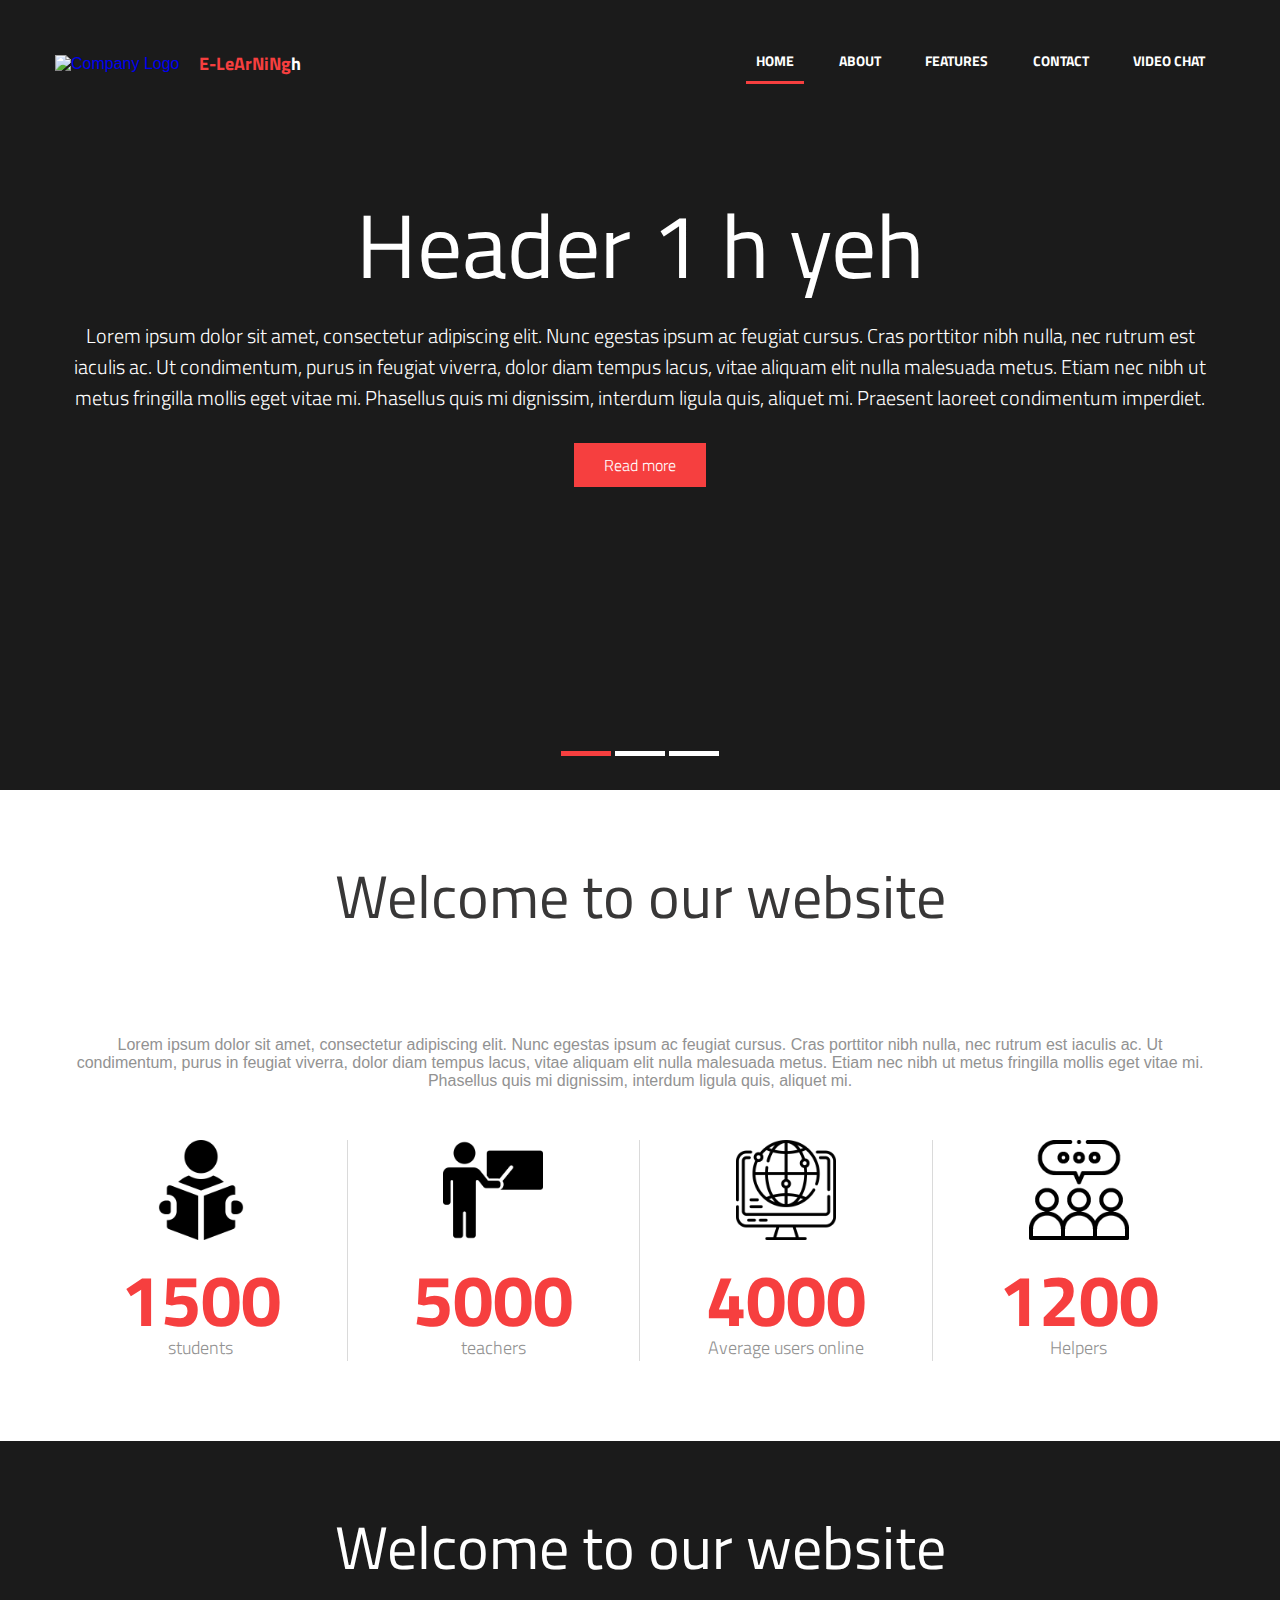
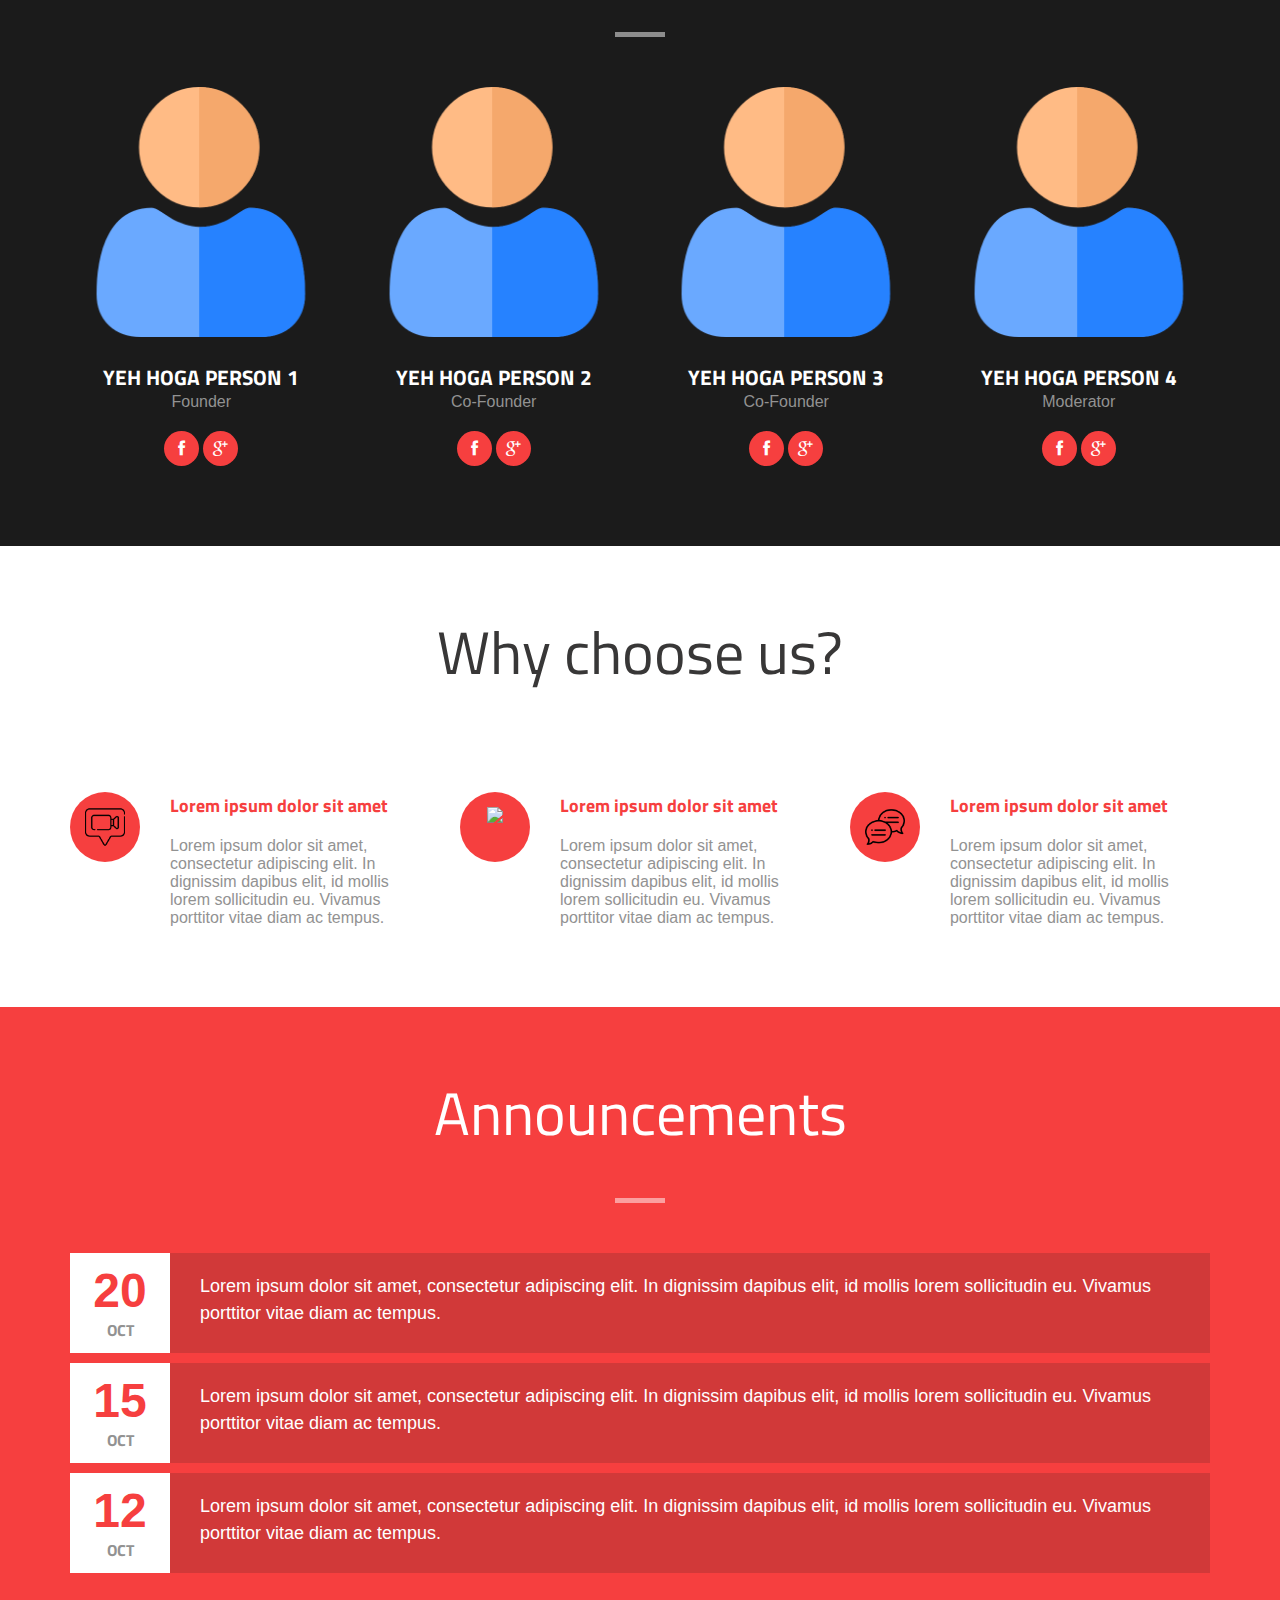
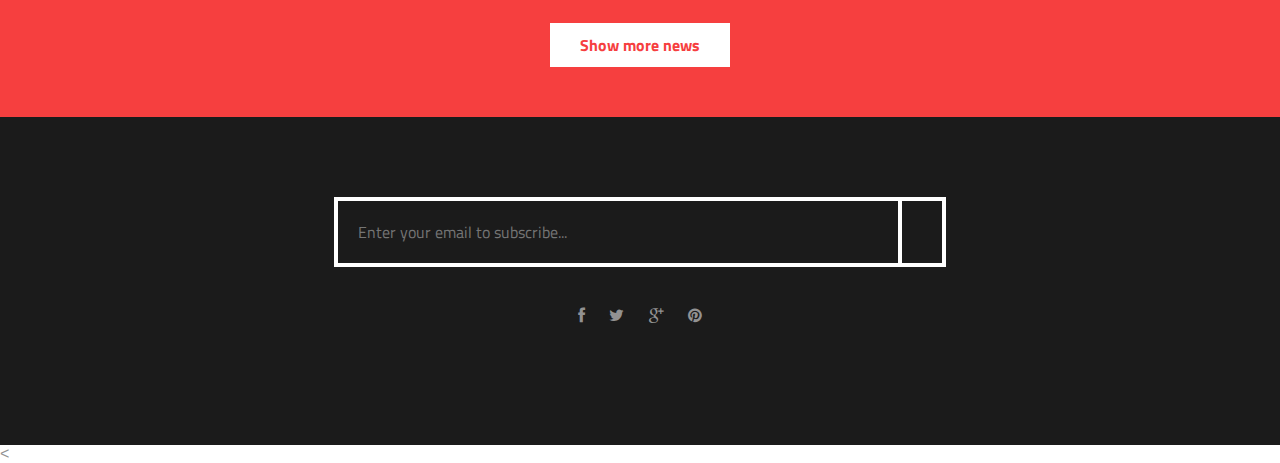
==== index.html @ 22f4b26b "commit message" ====
<!DOCTYPE html>
<html lang="en">
	<head>
		<meta charset="UTF-8">
		<meta http-equiv="X-UA-Compatible" content="IE=edge">
		<meta name="viewport" content="width=device-width, initial-scale=1.0,maximum-scale=1">

		<title>E-LeArNiNg</title>


		<link href="http://fonts.googleapis.com/css?family=Titillium+Web:300,400,700|" rel="stylesheet" type="text/css">
		<link href="fonts/font-awesome.min.css" rel="stylesheet" type="text/css">


		<link rel="stylesheet" href="style.css">



	</head>


	<body class="header-collapse">

		<div id="site-content">
			<header class="site-header">
				<div class="container">
					<a id="branding" href="index.html">
						<img src="images/logo.png" alt="Company Logo" class="logo">
						<h1 class="site-title">E-LeArNiNg<span>h</span></h1>
					</a>

					<nav class="main-navigation">
						<button type="button" class="menu-toggle"><i class="fa fa-bars"></i></button>
						<ul class="menu">
							<li class="menu-item current-menu-item"><a href="index.html">Home</a></li>
							<li class="menu-item"><a href="about.html">About</a></li>
							<li class="menu-item"><a href="services.html">Features</a></li>
							<li class="menu-item"><a href="contact.html">Contact</a></li>
							<li class="menu-item"><a href="video.html">Video Chat </a></li>
						</ul>
					</nav>
					<nav class="mobile-navigation"></nav>
				</div>
			</header>

			<main class="main-content">
				<div class="hero hero-slider">
					<ul class="slides">
						<li data-bg-image="dummy/slide-1.jpg">
							<div class="container">
								<h2 class="slide-title">Header 1 h yeh</h2>
								<p class="slide-desc">Lorem ipsum dolor sit amet, consectetur adipiscing elit. Nunc egestas ipsum ac feugiat cursus. Cras porttitor nibh nulla, nec rutrum est iaculis ac. Ut condimentum, purus in feugiat viverra, dolor diam tempus lacus, vitae aliquam elit nulla malesuada metus. Etiam nec nibh ut metus fringilla mollis eget vitae mi. Phasellus quis mi dignissim, interdum ligula quis, aliquet mi. Praesent laoreet condimentum imperdiet. </p>
								<a href="#" class="button">Read more</a>
							</div>
						</li>
						<li data-bg-image="dummy/slide-2.jpg">
							<div class="container">
								<h2 class="slide-title"> 2 header h</h2>
								<p class="slide-desc">Lorem ipsum dolor sit amet, consectetur adipiscing elit. Nunc egestas ipsum ac feugiat cursus. Cras porttitor nibh nulla, nec rutrum est iaculis ac. Ut condimentum, purus in feugiat viverra, dolor diam tempus lacus, vitae aliquam elit nulla malesuada metus. Etiam nec nibh ut metus fringilla mollis eget vitae mi. Phasellus quis mi dignissim, interdum ligula quis, aliquet mi. Praesent laoreet condimentum imperdiet.</p>
								<a href="#" class="button">Read more</a>
							</div>
						</li>
						<li data-bg-image="dummy/slide-3.jpg">
							<div class="container">
								<h2 class="slide-title">3 header h</h2>
								<p class="slide-desc">Lorem ipsum dolor sit amet, consectetur adipiscing elit. Nunc egestas ipsum ac feugiat cursus. Cras porttitor nibh nulla, nec rutrum est iaculis ac. Ut condimentum, purus in feugiat viverra, dolor diam tempus lacus, vitae aliquam elit nulla malesuada metus. Etiam nec nibh ut metus fringilla mollis eget vitae mi. Phasellus quis mi dignissim, interdum ligula quis, aliquet mi. Praesent laoreet condimentum imperdiet. </p>
								<a href="#" class="button">Read more</a>
							</div>
						</li>
					</ul>
				</div>

				<div class="fullwidth-block">
					<div class="container">
						<h2 class="section-title">Welcome to our website</h2>
						<p class="section-desc">Lorem ipsum dolor sit amet, consectetur adipiscing elit. Nunc egestas ipsum ac feugiat cursus. Cras porttitor nibh nulla, nec rutrum est iaculis ac. Ut condimentum, purus in feugiat viverra, dolor diam tempus lacus, vitae aliquam elit nulla malesuada metus. Etiam nec nibh ut metus fringilla mollis eget vitae mi. Phasellus quis mi dignissim, interdum ligula quis, aliquet mi. </p>

						<div class="row">

							<div class="counter">
								<img src="images/student.png" class="counter-icon">
								<h3 class="counter-num">1500</h3>
								<small class="counter-label">students</small>
							</div>


							<div class="counter">
								<img src="images/teacher.png" class="counter-icon">
								<h3 class="counter-num">5000</h3>
								<small class="counter-label">teachers</small>
							</div>


							<div class="counter">
								<img src="images/online.png" class="counter-icon">
								<h3 class="counter-num">4000</h3>
								<small class="counter-label">Average users online</small>
							</div>


							<div class="counter last">
								<img src="images/helper.png" class="counter-icon">
								<h3 class="counter-num">1200</h3>
								<small class="counter-label">Helpers</small>
							</div>

						</div>
					</div>
				</div>

				<div class="fullwidth-block dark-bg" data-bg-color="#1b1b1b">
					<div class="container">
						<h2 class="section-title">Welcome to our website</h2>
						<div class="row">
							<div class="col-md-3 col-sm-6">
								<div class="team">
									<figure class="team-image"><img src="images/user.png" alt="person-1"></figure>
									<h3 class="team-name">yeh hoga Person 1</h3>
									<small class="team-desc">Founder</small>
									<div class="team-social">
										<a href=""><i class="fa fa-facebook"></i></a>
										<a href=""><i class="fa fa-google-plus"></i></a>
									</div>
								</div>
							</div>
							<div class="col-md-3 col-sm-6">
								<div class="team">
									<figure class="team-image"><img src="images/user.png" alt="person-2"></figure>
									<h3 class="team-name">yeh hoga Person 2</h3>
									<small class="team-desc">Co-Founder</small>
									<div class="team-social">
										<a href=""><i class="fa fa-facebook"></i></a>
										<a href=""><i class="fa fa-google-plus"></i></a>
									</div>
								</div>
							</div>
							<div class="col-md-3 col-sm-6">
								<div class="team">
									<figure class="team-image"><img src="images/user.png" alt="person-3"></figure>
									<h3 class="team-name">yeh hoga Person 3</h3>
									<small class="team-desc">Co-Founder</small>
									<div class="team-social">
										<a href=""><i class="fa fa-facebook"></i></a>
										<a href=""><i class="fa fa-google-plus"></i></a>
									</div>
								</div>
							</div>
							<div class="col-md-3 col-sm-6">
								<div class="team">
									<figure class="team-image"><img src="images/user.png" alt="person-4"></figure>
									<h3 class="team-name">yeh hoga Person 4</h3>
									<small class="team-desc">Moderator</small>
									<div class="team-social">
										<a href=""><i class="fa fa-facebook"></i></a>
										<a href=""><i class="fa fa-google-plus"></i></a>
									</div>
								</div>
							</div>

						</div>
					</div>
				</div>

				<div class="fullwidth-block">
					<div class="container">
						<h2 class="section-title">Why choose us?</h2>
						<div class="row">
							<div class="col-md-4">
								<div class="feature">
									<div class="feature-icon">
										<img src="images/chat.png" >
									</div>
									<h3 class="feature-title">Lorem ipsum dolor sit amet </h3>
									<p>Lorem ipsum dolor sit amet, consectetur adipiscing elit. In dignissim dapibus elit, id mollis lorem sollicitudin eu. Vivamus porttitor vitae diam ac tempus.</p>
								</div>
							</div>
							<div class="col-md-4">
								<div class="feature">
									<div class="feature-icon">
										<img src="images/book.png">
									</div>
									<h3 class="feature-title">Lorem ipsum dolor sit amet</h3>
									<p>Lorem ipsum dolor sit amet, consectetur adipiscing elit. In dignissim dapibus elit, id mollis lorem sollicitudin eu. Vivamus porttitor vitae diam ac tempus.</p>
								</div>
							</div>
							<div class="col-md-4">
								<div class="feature">
									<div class="feature-icon">
										<img src="images/speech.png">
									</div>
									<h3 class="feature-title">Lorem ipsum dolor sit amet</h3>
									<p>Lorem ipsum dolor sit amet, consectetur adipiscing elit. In dignissim dapibus elit, id mollis lorem sollicitudin eu. Vivamus porttitor vitae diam ac tempus.</p>
								</div>
							</div>
						</div>
					</div>
				</div>

				<div class="fullwidth-block dark-bg" data-bg-color="#f63f3f">
					<div class="container">
						<h2 class="section-title">Announcements</h2>
						<ul class="news">
							<li>
								<div class="entry-date"><span class="date">20</span><span class="month">Oct</span></div>
								<div class="entry-summary">Lorem ipsum dolor sit amet, consectetur adipiscing elit. In dignissim dapibus elit, id mollis lorem sollicitudin eu. Vivamus porttitor vitae diam ac tempus.</div>
							</li>
							<li>
								<div class="entry-date"><span class="date">15</span><span class="month">Oct</span></div>
								<div class="entry-summary">Lorem ipsum dolor sit amet, consectetur adipiscing elit. In dignissim dapibus elit, id mollis lorem sollicitudin eu. Vivamus porttitor vitae diam ac tempus.</div>
							</li>
							<li>
								<div class="entry-date"><span class="date">12</span><span class="month">Oct</span></div>
								<div class="entry-summary">Lorem ipsum dolor sit amet, consectetur adipiscing elit. In dignissim dapibus elit, id mollis lorem sollicitudin eu. Vivamus porttitor vitae diam ac tempus.</div>
							</li>
						</ul>
						<div class="text-center">
							<a href="#" class="button invert">Show more news</a>
						</div>
					</div>
				</div>

			</main>

			<footer class="site-footer">
				<div class="container">
					<div class="subscribe-form">
						<form action="#">
							<input type="text" placeholder="Enter your email to subscribe...">
							<button type="submit"><img src="images/icon-envelope-white.png" alt=""></button>
						</form>
					</div>
					<div class="social-links">
						<a href="#"><i class="fa fa-facebook"></i></a>
						<a href="#"><i class="fa fa-twitter"></i></a>
						<a href="#"><i class="fa fa-google-plus"></i></a>
						<a href="#"><i class="fa fa-pinterest"></i></a>
					</div>


				</div>
			</footer>

		</div> <



		<script src="js/jquery-1.11.1.min.js"></script>
		<script src="js/plugins.js"></script>
		<script src="js/app.js"></script>

	</body>

</html>
---- style.css ----
article,
aside,
details,
figcaption,
figure,
footer,
header,
hgroup,
nav,
section,
summary {
  display: block; }

audio,
canvas,
video {
  display: inline-block; }

audio:not([controls]) {
  display: none;
  height: 0; }

[hidden], template {
  display: none; }

html {
  background: #fff;
  color: #000;
  -webkit-text-size-adjust: 100%;
  -ms-text-size-adjust: 100%; }

html,
button,
input,
select,
textarea {
  font-family: sans-serif; }

body {
  margin: 0; }

a {
  background: transparent; }
  a:focus {
    outline: thin dotted; }
  a:hover, a:active {
    outline: 0; }

h1 {
  font-size: 2em;
  margin: 0.67em 0; }

h2 {
  font-size: 1.5em;
  margin: 0.83em 0; }

h3 {
  font-size: 1.17em;
  margin: 1em 0; }

h4 {
  font-size: 1em;
  margin: 1.33em 0; }

h5 {
  font-size: 0.83em;
  margin: 1.67em 0; }

h6 {
  font-size: 0.75em;
  margin: 2.33em 0; }

abbr[title] {
  border-bottom: 1px dotted; }

b,
strong {
  font-weight: bold; }

dfn {
  font-style: italic; }

mark {
  background: #ff0;
  color: #000; }

code,
kbd,
pre,
samp {
  font-family: monospace, serif;
  font-size: 1em; }

pre {
  white-space: pre;
  white-space: pre-wrap;
  word-wrap: break-word; }

q {
  quotes: "\201C" "\201D" "\2018" "\2019"; }

q:before,
q:after {
  content: '';
  content: none; }

small {
  font-size: 80%; }

sub,
sup {
  font-size: 75%;
  line-height: 0;
  position: relative;
  vertical-align: baseline; }

sup {
  top: -0.5em; }

sub {
  bottom: -0.25em; }

img {
  border: 0; }

svg:not(:root) {
  overflow: hidden; }

figure {
  margin: 0; }

fieldset {
  border: 1px solid #c0c0c0;
  margin: 0 2px;
  padding: 0.35em 0.625em 0.75em; }

legend {
  border: 0;
  padding: 0;
  white-space: normal; }

button,
input,
select,
textarea {
  font-family: inherit;
  font-size: 100%;
  margin: 0;
  vertical-align: baseline; }

button,
input {
  line-height: normal; }

button,
select {
  text-transform: none; }

button,
html input[type="button"],
input[type="reset"],
input[type="submit"] {
  -webkit-appearance: button;
  cursor: pointer; }

button[disabled],
input[disabled] {
  cursor: default; }

input[type="checkbox"],
input[type="radio"] {
  box-sizing: border-box;
  padding: 0; }

input[type="search"] {
  -webkit-appearance: textfield;
  -moz-box-sizing: content-box;
  -webkit-box-sizing: content-box;
  box-sizing: content-box; }

input[type="search"]::-webkit-search-cancel-button,
input[type="search"]::-webkit-search-decoration {
  -webkit-appearance: none; }

button::-moz-focus-inner, input::-moz-focus-inner {
  border: 0;
  padding: 0; }

textarea {
  overflow: auto;
  vertical-align: top; }

table {
  border-collapse: collapse;
  border-spacing: 0; }

*, *:before, *:after {
  box-sizing: border-box; }

body {
  font-family: Arial, sans-serif;
  font-size: 16px;
  font-weight: 300;
  line-height: normal;
  color: #929292; }
  @media screen and (max-width: 990px) {
    body {
      font-size: 90%; } }
  @media screen and (max-width: 768px) {
    body {
      font-size: 80%; } }

h1, h2, h3, h4, h5, h6 {
  font-family: "Titillium Web", "Open Sans", sans-serif;
  color: #383737;
  margin-top: 0; }

a {
  text-decoration: none; }

address {
  font-style: normal; }

p {
  margin-top: 0; }

.text-center {
  text-align: center; }

form input:not([type="submit"]), form select, form textarea {
  border: 2px solid #e1e1e1;
  padding: 10px 10px 10px 40px;
  background-position: -5px 12px;
  background-repeat: no-repeat;
  display: block;
  font-family: "Titillium Web", "Open Sans", sans-serif;
  margin-bottom: 10px;
  width: 100%;
  outline: none;
  transition: .3s ease; }
  form input:not([type="submit"]):hover, form input:not([type="submit"]):focus, form select:hover, form select:focus, form textarea:hover, form textarea:focus {
    border-color: #f63f3f; }
form input[type="submit"] {
  padding: 10px 20px;
  background: #f63f3f;
  color: white;
  font-family: "Titillium Web", "Open Sans", sans-serif;
  border: none;
  outline: none; }
  form input[type="submit"]:hover, form input[type="submit"]:active, form input[type="submit"]:focus {
    background-color: #f87070; }



.button {
  display: inline-block;
  padding: 10px 30px;
  background-color: #f63f3f;
  color: white;
  font-family: "Titillium Web", "Open Sans", sans-serif;
  transition: .3s ease; }
  .button.invert {
    background-color: white;
    color: #f63f3f;
    font-weight: 700; }
    .button.invert:hover {
      background-color: rgba(255, 255, 255, 0.8); }
  .button:hover {
    background-color: #f86666; }


.fullwidth-block {
  padding: 30px 0 50px;
  overflow: hidden; }


.section-title {
  font-size: 60px;
  font-size: 3.75em;
  padding-bottom: 45px;
  position: relative;
  text-align: center;
  font-weight: 400;
  margin: 30px 0 50px;
  color: #383737; }
  .dark-bg .section-title {
    color: white; }
  .section-title:after {
    content: " ";
    width: 50px;
    height: 5px;
    background-color: rgba(255, 255, 255, 0.5);
    position: absolute;
    left: 0;
    right: 0;
    bottom: 0;
    margin: auto; }


    .section-title2 {
      font-size: 60px;
      font-size: 3.75em;
      padding-bottom: 45px;
      position: relative;
      text-align: center;
      font-weight: 400;
      margin: 30px 0 50px;
      color: #383737; }
      .dark-bg .section-title2 {
        color: white; }
      .section-title2:after {
        width: 50px;
        height: 5px;
        background-color: rgba(255, 255, 255, 0.5);
        position: absolute;
        left: 0;
        right: 0;
        bottom: 0;
        margin: auto; }

.section-desc {
  text-align: center;
  margin-top: 0;
  margin-bottom: 50px; }


.counter {
  margin-bottom: 30px;
  border-right: 1px solid #dadada;
  text-align: center; }
  @media screen and (max-width: 640px) {
    .counter {
      border-right: none; } }
  .counter.last {
    border-right: none; }
  .counter .counter-icon {
    height: 100px;
    margin-bottom: 20px; }
  .counter .counter-num {
    font-size: 72px;
    font-size: 4.5em;
    margin-bottom: 0;
    color: #f63f3f;
    line-height: 70px; }
  .counter .counter-label {
    font-size: 18px;
    font-size: 1.125em;
    font-family: "Titillium Web", "Open Sans", sans-serif; }


.team {
  text-align: center;
  margin-bottom: 30px; }
  .team .team-image {
    overflow: hidden;
    display: inline-block; }
    .team .team-image img {
      height: 250px;
      margin-bottom: 20px;
      display: block; }
  .team .team-name {
    font-size: 21px;
    font-size: 1.3125em;
    color: white;
    text-transform: uppercase;
    margin-bottom: 0; }
  .team .team-desc {
    font-size: 16px;
    font-size: 1em; }
  .team .team-social {
    margin-top: 20px; }
    .team .team-social a {
      width: 35px;
      height: 35px;
      border-radius: 50%;
      display: inline-block;
      background-color: #f63f3f;
      color: white;
      text-align: center;
      line-height: 2.3;
      transition: .3s ease; }
      .team .team-social a:hover {
        background-color: #f87070; }
  .team.image-left {
    padding-left: 370px;
    position: relative;
    min-height: 250px;
    text-align: left;
    margin: 50px 0 100px;
    box-sizing: padding-box; }
    @media screen and (max-width: 990px) {
      .team.image-left {
        padding-left: 300px; } }
    @media screen and (max-width: 640px) {
      .team.image-left {
        padding-left: 0;
        text-align: center; } }
    .team.image-left .team-image {
      width: 260px;
      height: 260px;
      border: 10px solid #dedede;
      position: absolute;
      left: 0;
      top: 0; }
      @media screen and (max-width: 640px) {
        .team.image-left .team-image {
          position: relative;
          margin: 0 auto 30px; } }
      .team.image-left .team-image img {
        width: 100%;
        max-width: 100%; }
    .team.image-left .team-name {
      text-transform: uppercase;
      color: #f63f3f;
      font-size: 24px;
      font-size: 1.5em; }
    .team.image-left .team-desc {
      display: block;
      margin-bottom: 20px; }
    .team.image-left .team-social a {
      width: 45px;
      height: 45px;
      line-height: 2.4;
      font-size: 20px;
      font-size: 1.25em; }

.feature-grid {
  *zoom: 1; }
  .feature-grid:after {
    content: " ";
    clear: both;
    display: block;
    overflow: hidden;
    height: 0; }

.feature {
  margin-bottom: 30px;
  padding-left: 100px;
  position: relative; }
  .feature .feature-icon {
    position: absolute;
    top: 0;
    left: 0;
    width: 70px;
    height: 70px;
    border-radius: 50%;
    background-color: #f63f3f;
    text-align: center;
    line-height: 5.8; }
    .feature .feature-icon img {
      margin-top:15px;
      height:40px;
      display: inline-block; }
  .feature .feature-title {
    font-size: 18px;
    font-size: 1.125em;
    color: #f63f3f; }
  .feature-grid .feature {
    background: #1b1b1b;
    margin-bottom: 0;
    padding: 50px 30px !important;
    text-align: center; }
    .feature-grid .feature:nth-child(even) {
      background-color: #242424; }
    .feature-grid .feature .feature-image {
      margin-bottom: 20px; }
    .feature-grid .feature .feature-title {
      font-size: 36px;
      font-size: 2.25em;
      margin-bottom: 10px;
      color: white;
      text-transform: uppercase;
      white-space: nowrap;
      display: inline-block;
      width: 100%;
      overflow: hidden;
      text-overflow: ellipsis; }
    .feature-grid .feature p {
      margin-bottom: 0; }


.news {
  list-style: none;
  padding-left: 0;
  margin: 0 0 50px; }
  .news li {
    position: relative;
    padding-left: 100px;
    min-height: 100px;
    margin-bottom: 10px; }
    .news li .entry-date {
      position: absolute;
      display: block;
      left: 0;
      top: 0;
      width: 100px;
      height: 100%;
      background-color: white;
      text-align: center;
      padding-top: 10px; }
      .news li .entry-date .date {
        color: #f63f3f;
        font-size: 48px;
        font-size: 3em;
        font-weight: 700;
        display: block; }
      .news li .entry-date .month {
        font-family: "Titillium Web", "Open Sans", sans-serif;
        text-transform: uppercase;
        font-weight: 700; }
    .news li .entry-summary {
      padding: 20px 30px;
      color: white;
      background-color: #d13939;
      min-height: 100px;
      font-size: 18px;
      font-size: 1.125em;
      line-height: 1.5; }


.gallery-item {
  margin-bottom: 30px; }
  .gallery-item .featured-image {
    position: relative;
    margin-bottom: 0; }
    .gallery-item .featured-image img {
      display: block;
      width: 100%;
      max-width: 100%; }
    .gallery-item .featured-image figcaption {
      position: absolute;
      width: 100%;
      bottom: 0;
      padding: 10px 20px;
      color: white;
      font-family: "Titillium Web", "Open Sans", sans-serif;
      background-color: #1b1b1b;
      border-bottom: 3px solid #f63f3f; }


.filterable-nav {
  display: inline-block;
  margin: 0 auto;
  padding: 0 80px;
  border: 2px solid #dfdfdf;
  margin-bottom: 50px; }
  .filterable-nav .mobile-filter {
    display: none; }
  .filterable-nav a {
    padding: 20px 10px;
    display: inline-block;
    margin-bottom: -2px;
    color: #dfdfdf;
    text-transform: uppercase;
    font-family: "Titillium Web", "Open Sans", sans-serif;
    border-bottom: 1px solid transparent;
    transition: .3s ease; }
    .filterable-nav a.current, .filterable-nav a:hover {
      border-bottom: 2px solid #f63f3f;
      color: #f63f3f; }

.filterable-items .filterable-item {
  transition-property: transform, opacity;
  transition-duration: .3s; }

.filterable-items {
  margin: 0 -15px; }

.filterable-item {
  padding: 0 15px;
  width: 33.3333%;
  float: left; }
  @media screen and (max-width: 768px) {
    .filterable-item {
      width: 50%; } }
  @media screen and (max-width: 480px) {
    .filterable-item {
      width: 100%; } }


.filterable-items.no-transition,
.filterable-items.no-transition .filterable-item,
.filterable-items .filterable-item.no-transition {
  -webkit-transition-duration: 0s;
  -moz-transition-duration: 0s;
  -ms-transition-duration: 0s;
  -o-transition-duration: 0s;
  transition-duration: 0s; }

.contact-form {
  margin-bottom: 50px; }
  .contact-form #name {
    background-image: url("images/icon-contact-name.png"); }
    @media all and (-webkit-min-device-pixel-ratio: 1.5), all and (-o-min-device-pixel-ratio: 3 / 2), all and (min--moz-device-pixel-ratio: 1.5), all and (min-device-pixel-ratio: 1.5) {
      .contact-form #name {
        background-image: url("images/icon-contact-name@2x.png");
        background-size: 38px 19px; } }
  .contact-form #email {
    background-image: url("images/icon-contact-email.png"); }
    @media all and (-webkit-min-device-pixel-ratio: 1.5), all and (-o-min-device-pixel-ratio: 3 / 2), all and (min--moz-device-pixel-ratio: 1.5), all and (min-device-pixel-ratio: 1.5) {
      .contact-form #email {
        background-image: url("images/icon-contact-email@2x.png");
        background-size: 36px 19px; } }
  .contact-form #website {
    background-image: url("images/icon-contact-globe.png"); }
    @media all and (-webkit-min-device-pixel-ratio: 1.5), all and (-o-min-device-pixel-ratio: 3 / 2), all and (min--moz-device-pixel-ratio: 1.5), all and (min-device-pixel-ratio: 1.5) {
      .contact-form #website {
        background-image: url("images/icon-contact-globe@2x.png");
        background-size: 36px 19px; } }
  .contact-form #message {
    background-image: url("images/icon-contact-pencil.png");
    min-height: 200px; }
    @media all and (-webkit-min-device-pixel-ratio: 1.5), all and (-o-min-device-pixel-ratio: 3 / 2), all and (min--moz-device-pixel-ratio: 1.5), all and (min-device-pixel-ratio: 1.5) {
      .contact-form #message {
        background-image: url("images/icon-contact-pencil@2x.png");
        background-size: 36px 19px; } }

.map {
  min-height: 350px; }

address {
  background: #1b1b1b;
  color: white;
  font-family: "Titillium Web", "Open Sans", sans-serif;
  border-bottom: 3px solid #f63f3f;
  padding: 10px 20px;
  font-size: 14px;
  font-size: 0.875em; }
  address a {
    color: white;
    margin-left: 20px; }


#imagelightbox {
  cursor: pointer;
  position: fixed;
  z-index: 10000;
  -ms-touch-action: none;
  touch-action: none;
  -webkit-box-shadow: 0 0 3.125em rgba(0, 0, 0, 0.75);

  box-shadow: 0 0 3.125em rgba(0, 0, 0, 0.75);
}

#imagelightbox-loading,
#imagelightbox-loading div {
  border-radius: 50%; }

#imagelightbox-loading {
  width: 2.5em;

  height: 2.5em;

  background-color: #444;
  background-color: rgba(0, 0, 0, 0.5);
  position: fixed;
  z-index: 10003;
  top: 50%;
  left: 50%;
  padding: 0.625em;

  margin: -1.25em 0 0 -1.25em;

  -webkit-box-shadow: 0 0 2.5em rgba(0, 0, 0, 0.75);

  box-shadow: 0 0 2.5em rgba(0, 0, 0, 0.75);
 }

#imagelightbox-loading div {
  width: 1.25em;

  height: 1.25em;

  background-color: #fff;
  -webkit-animation: imagelightbox-loading .5s ease infinite;
  animation: imagelightbox-loading .5s ease infinite; }

@-webkit-keyframes imagelightbox-loading {
  from {
    opacity: .5;
    -webkit-transform: scale(0.75); }
  50% {
    opacity: 1;
    -webkit-transform: scale(1); }
  to {
    opacity: .5;
    -webkit-transform: scale(0.75); } }
@keyframes imagelightbox-loading {
  from {
    opacity: .5;
    transform: scale(0.75); }
  50% {
    opacity: 1;
    transform: scale(1); }
  to {
    opacity: .5;
    transform: scale(0.75); } }

#imagelightbox-overlay {
  background-color: #fff;
  background-color: rgba(255, 255, 255, 0.9);
  position: fixed;
  z-index: 9998;
  top: 0;
  right: 0;
  bottom: 0;
  left: 0; }


#imagelightbox-close {
  width: 2.5em;

  height: 2.5em;

  text-align: left;
  border: none;
  background-color: #666;
  border-radius: 50%;
  position: fixed;
  z-index: 10002;
  top: 2.5em;

  right: 2.5em;

  -webkit-transition: color .3s ease;
  transition: color .3s ease; }

#imagelightbox-close:hover,
#imagelightbox-close:focus {
  background-color: #111; }

#imagelightbox-close:before,
#imagelightbox-close:after {
  width: 2px;
  background-color: #fff;
  content: '';
  position: absolute;
  top: 20%;
  bottom: 20%;
  left: 50%;
  margin-left: -1px; }

#imagelightbox-close:before {
  -webkit-transform: rotate(45deg);
  -ms-transform: rotate(45deg);
  transform: rotate(45deg); }

#imagelightbox-close:after {
  -webkit-transform: rotate(-45deg);
  -ms-transform: rotate(-45deg);
  transform: rotate(-45deg); }


#imagelightbox-caption {
  text-align: center;
  color: #fff;
  background-color: #666;
  position: fixed;
  z-index: 10001;
  left: 0;
  right: 0;
  bottom: 0;
  padding: 0.625em;
 }


#imagelightbox-nav {
  background-color: #444;
  background-color: rgba(0, 0, 0, 0.5);
  border-radius: 20px;
  position: fixed;
  z-index: 10001;
  left: 50%;
  bottom: 3.75em;

  padding: 0.313em;

  -webkit-transform: translateX(-50%);
  -ms-transform: translateX(-50%);
  transform: translateX(-50%); }

#imagelightbox-nav button {
  width: 1em;

  height: 1em;

  background-color: transparent;
  border: 1px solid #fff;
  border-radius: 50%;
  display: inline-block;
  margin: 0 0.313em;
 }

#imagelightbox-nav button.active {
  background-color: #fff; }

.imagelightbox-arrow {
  width: 3.75em;
 height: 7.5em;

  background-color: #444;
  background-color: rgba(0, 0, 0, 0.5);
  vertical-align: middle;
  display: none;
  position: fixed;
  z-index: 10001;
  top: 50%;
  margin-top: -3.75em;

  border: none; }

.imagelightbox-arrow:hover,
.imagelightbox-arrow:focus {
  background-color: #666;
  background-color: rgba(0, 0, 0, 0.75); }

.imagelightbox-arrow:active {
  background-color: #111; }

.imagelightbox-arrow-left {
  left: 2.5em;
}

.imagelightbox-arrow-right {
  right: 2.5em;
 }

.imagelightbox-arrow:before {
  width: 0;
  height: 0;
  border: 1em solid transparent;
  content: '';
  display: inline-block;
  margin-bottom: -0.125em;
 }

.imagelightbox-arrow-left:before {
  border-left: none;
  border-right-color: #fff;
  margin-left: -0.313em;
 }

.imagelightbox-arrow-right:before {
  border-right: none;
  border-left-color: #fff;
  margin-right: -0.313em;
 }

#imagelightbox-loading,
#imagelightbox-overlay,
#imagelightbox-close,
#imagelightbox-caption,
#imagelightbox-nav,
.imagelightbox-arrow {
  -webkit-animation: fade-in .25s linear;
  animation: fade-in .25s linear; }

@-webkit-keyframes fade-in {
  from {
    opacity: 0; }
  to {
    opacity: 1; } }
@keyframes fade-in {
  from {
    opacity: 0; }
  to {
    opacity: 1; } }
@media only screen and (max-width: 41.25em) {
  #container {
    width: 100%; }

  #imagelightbox-close {
    top: 1.25em;

    right: 1.25em;
 }

  #imagelightbox-nav {
    bottom: 1.25em;
 }

  .imagelightbox-arrow {
    width: 2.5em;

    height: 3.75em;

    margin-top: -2.75em;
 }

  .imagelightbox-arrow-left {
    left: 1.25em;
 }

  .imagelightbox-arrow-right {
    right: 1.25em;
 } }
@media only screen and (max-width: 20em) {
  .imagelightbox-arrow-left {
    left: 0; }

  .imagelightbox-arrow-right {
    right: 0; } }
.container {
  margin-right: auto;
  margin-left: auto;
  padding-left: 15px;
  padding-right: 15px;
  *zoom: 1; }
  .container:after {
    content: " ";
    clear: both;
    display: block;
    overflow: hidden;
    height: 0; }
  @media (min-width: 768px) {
    .container {
      width: 750px; } }
  @media (min-width: 992px) {
    .container {
      width: 970px; } }
  @media (min-width: 1200px) {
    .container {
      width: 1170px; } }

.container-fluid {
  margin-right: auto;
  margin-left: auto;
  padding-left: 15px;
  padding-right: 15px;
  *zoom: 1; }
  .container-fluid:after {
    content: " ";
    clear: both;
    display: block;
    overflow: hidden;
    height: 0; }

.row {
  margin-left: -15px;
  margin-right: -15px;
  *zoom: 1; }
  .row:after {
    content: " ";
    clear: both;
    display: block;
    overflow: hidden;
    height: 0; }

.col-xs-1, .col-sm-1, .col-md-1, .col-lg-1, .col-xs-2, .col-sm-2, .col-md-2, .col-lg-2, .col-xs-3, .col-sm-3, .col-md-3, .counter, .col-lg-3, .col-xs-4, .col-sm-4, .col-md-4, .feature-grid .feature, .col-lg-4, .col-xs-5, .col-sm-5, .col-md-5, .col-lg-5, .col-xs-6, .counter, .col-sm-6, .feature-grid .feature, .col-md-6, .col-lg-6, .col-xs-7, .col-sm-7, .col-md-7, .col-lg-7, .col-xs-8, .col-sm-8, .col-md-8, .col-lg-8, .col-xs-9, .col-sm-9, .col-md-9, .col-lg-9, .col-xs-10, .col-sm-10, .col-md-10, .col-lg-10, .col-xs-11, .col-sm-11, .col-md-11, .col-lg-11, .col-xs-12, .col-sm-12, .col-md-12, .col-lg-12 {
  position: relative;
  min-height: 1px;
  padding-left: 15px;
  padding-right: 15px; }

.col-xs-1, .col-xs-2, .col-xs-3, .col-xs-4, .col-xs-5, .col-xs-6, .counter, .col-xs-7, .col-xs-8, .col-xs-9, .col-xs-10, .col-xs-11, .col-xs-12 {
  float: left; }

.col-xs-1 {
  width: 8.33333%; }

.col-xs-2 {
  width: 16.66667%; }

.col-xs-3 {
  width: 25%; }

.col-xs-4 {
  width: 33.33333%; }

.col-xs-5 {
  width: 41.66667%; }

.col-xs-6, .counter {
  width: 50%; }

.col-xs-7 {
  width: 58.33333%; }

.col-xs-8 {
  width: 66.66667%; }

.col-xs-9 {
  width: 75%; }

.col-xs-10 {
  width: 83.33333%; }

.col-xs-11 {
  width: 91.66667%; }

.col-xs-12 {
  width: 100%; }

.col-xs-pull-0 {
  right: auto; }

.col-xs-pull-1 {
  right: 8.33333%; }

.col-xs-pull-2 {
  right: 16.66667%; }

.col-xs-pull-3 {
  right: 25%; }

.col-xs-pull-4 {
  right: 33.33333%; }

.col-xs-pull-5 {
  right: 41.66667%; }

.col-xs-pull-6 {
  right: 50%; }

.col-xs-pull-7 {
  right: 58.33333%; }

.col-xs-pull-8 {
  right: 66.66667%; }

.col-xs-pull-9 {
  right: 75%; }

.col-xs-pull-10 {
  right: 83.33333%; }

.col-xs-pull-11 {
  right: 91.66667%; }

.col-xs-pull-12 {
  right: 100%; }

.col-xs-push-0 {
  left: auto; }

.col-xs-push-1 {
  left: 8.33333%; }

.col-xs-push-2 {
  left: 16.66667%; }

.col-xs-push-3 {
  left: 25%; }

.col-xs-push-4 {
  left: 33.33333%; }

.col-xs-push-5 {
  left: 41.66667%; }

.col-xs-push-6 {
  left: 50%; }

.col-xs-push-7 {
  left: 58.33333%; }

.col-xs-push-8 {
  left: 66.66667%; }

.col-xs-push-9 {
  left: 75%; }

.col-xs-push-10 {
  left: 83.33333%; }

.col-xs-push-11 {
  left: 91.66667%; }

.col-xs-push-12 {
  left: 100%; }

.col-xs-offset-0 {
  margin-left: 0%; }

.col-xs-offset-1 {
  margin-left: 8.33333%; }

.col-xs-offset-2 {
  margin-left: 16.66667%; }

.col-xs-offset-3 {
  margin-left: 25%; }

.col-xs-offset-4 {
  margin-left: 33.33333%; }

.col-xs-offset-5 {
  margin-left: 41.66667%; }

.col-xs-offset-6 {
  margin-left: 50%; }

.col-xs-offset-7 {
  margin-left: 58.33333%; }

.col-xs-offset-8 {
  margin-left: 66.66667%; }

.col-xs-offset-9 {
  margin-left: 75%; }

.col-xs-offset-10 {
  margin-left: 83.33333%; }

.col-xs-offset-11 {
  margin-left: 91.66667%; }

.col-xs-offset-12 {
  margin-left: 100%; }

@media (min-width: 768px) {
  .col-sm-1, .col-sm-2, .col-sm-3, .col-sm-4, .col-sm-5, .col-sm-6, .feature-grid .feature, .col-sm-7, .col-sm-8, .col-sm-9, .col-sm-10, .col-sm-11, .col-sm-12 {
    float: left; }

  .col-sm-1 {
    width: 8.33333%; }

  .col-sm-2 {
    width: 16.66667%; }

  .col-sm-3 {
    width: 25%; }

  .col-sm-4 {
    width: 33.33333%; }

  .col-sm-5 {
    width: 41.66667%; }

  .col-sm-6, .feature-grid .feature {
    width: 50%; }

  .col-sm-7 {
    width: 58.33333%; }

  .col-sm-8 {
    width: 66.66667%; }

  .col-sm-9 {
    width: 75%; }

  .col-sm-10 {
    width: 83.33333%; }

  .col-sm-11 {
    width: 91.66667%; }

  .col-sm-12 {
    width: 100%; }

  .col-sm-pull-0 {
    right: auto; }

  .col-sm-pull-1 {
    right: 8.33333%; }

  .col-sm-pull-2 {
    right: 16.66667%; }

  .col-sm-pull-3 {
    right: 25%; }

  .col-sm-pull-4 {
    right: 33.33333%; }

  .col-sm-pull-5 {
    right: 41.66667%; }

  .col-sm-pull-6 {
    right: 50%; }

  .col-sm-pull-7 {
    right: 58.33333%; }

  .col-sm-pull-8 {
    right: 66.66667%; }

  .col-sm-pull-9 {
    right: 75%; }

  .col-sm-pull-10 {
    right: 83.33333%; }

  .col-sm-pull-11 {
    right: 91.66667%; }

  .col-sm-pull-12 {
    right: 100%; }

  .col-sm-push-0 {
    left: auto; }

  .col-sm-push-1 {
    left: 8.33333%; }

  .col-sm-push-2 {
    left: 16.66667%; }

  .col-sm-push-3 {
    left: 25%; }

  .col-sm-push-4 {
    left: 33.33333%; }

  .col-sm-push-5 {
    left: 41.66667%; }

  .col-sm-push-6 {
    left: 50%; }

  .col-sm-push-7 {
    left: 58.33333%; }

  .col-sm-push-8 {
    left: 66.66667%; }

  .col-sm-push-9 {
    left: 75%; }

  .col-sm-push-10 {
    left: 83.33333%; }

  .col-sm-push-11 {
    left: 91.66667%; }

  .col-sm-push-12 {
    left: 100%; }

  .col-sm-offset-0 {
    margin-left: 0%; }

  .col-sm-offset-1 {
    margin-left: 8.33333%; }

  .col-sm-offset-2 {
    margin-left: 16.66667%; }

  .col-sm-offset-3 {
    margin-left: 25%; }

  .col-sm-offset-4 {
    margin-left: 33.33333%; }

  .col-sm-offset-5 {
    margin-left: 41.66667%; }

  .col-sm-offset-6 {
    margin-left: 50%; }

  .col-sm-offset-7 {
    margin-left: 58.33333%; }

  .col-sm-offset-8 {
    margin-left: 66.66667%; }

  .col-sm-offset-9 {
    margin-left: 75%; }

  .col-sm-offset-10 {
    margin-left: 83.33333%; }

  .col-sm-offset-11 {
    margin-left: 91.66667%; }

  .col-sm-offset-12 {
    margin-left: 100%; } }
@media (min-width: 992px) {
  .col-md-1, .col-md-2, .col-md-3, .counter, .col-md-4, .feature-grid .feature, .col-md-5, .col-md-6, .col-md-7, .col-md-8, .col-md-9, .col-md-10, .col-md-11, .col-md-12 {
    float: left; }

  .col-md-1 {
    width: 8.33333%; }

  .col-md-2 {
    width: 16.66667%; }

  .col-md-3, .counter {
    width: 25%; }

  .col-md-4, .feature-grid .feature {
    width: 33.33333%; }

  .col-md-5 {
    width: 41.66667%; }

  .col-md-6 {
    width: 50%; }

  .col-md-7 {
    width: 58.33333%; }

  .col-md-8 {
    width: 66.66667%; }

  .col-md-9 {
    width: 75%; }

  .col-md-10 {
    width: 83.33333%; }

  .col-md-11 {
    width: 91.66667%; }

  .col-md-12 {
    width: 100%; }

  .col-md-pull-0 {
    right: auto; }

  .col-md-pull-1 {
    right: 8.33333%; }

  .col-md-pull-2 {
    right: 16.66667%; }

  .col-md-pull-3 {
    right: 25%; }

  .col-md-pull-4 {
    right: 33.33333%; }

  .col-md-pull-5 {
    right: 41.66667%; }

  .col-md-pull-6 {
    right: 50%; }

  .col-md-pull-7 {
    right: 58.33333%; }

  .col-md-pull-8 {
    right: 66.66667%; }

  .col-md-pull-9 {
    right: 75%; }

  .col-md-pull-10 {
    right: 83.33333%; }

  .col-md-pull-11 {
    right: 91.66667%; }

  .col-md-pull-12 {
    right: 100%; }

  .col-md-push-0 {
    left: auto; }

  .col-md-push-1 {
    left: 8.33333%; }

  .col-md-push-2 {
    left: 16.66667%; }

  .col-md-push-3 {
    left: 25%; }

  .col-md-push-4 {
    left: 33.33333%; }

  .col-md-push-5 {
    left: 41.66667%; }

  .col-md-push-6 {
    left: 50%; }

  .col-md-push-7 {
    left: 58.33333%; }

  .col-md-push-8 {
    left: 66.66667%; }

  .col-md-push-9 {
    left: 75%; }

  .col-md-push-10 {
    left: 83.33333%; }

  .col-md-push-11 {
    left: 91.66667%; }

  .col-md-push-12 {
    left: 100%; }

  .col-md-offset-0 {
    margin-left: 0%; }

  .col-md-offset-1 {
    margin-left: 8.33333%; }

  .col-md-offset-2 {
    margin-left: 16.66667%; }

  .col-md-offset-3 {
    margin-left: 25%; }

  .col-md-offset-4 {
    margin-left: 33.33333%; }

  .col-md-offset-5 {
    margin-left: 41.66667%; }

  .col-md-offset-6 {
    margin-left: 50%; }

  .col-md-offset-7 {
    margin-left: 58.33333%; }

  .col-md-offset-8 {
    margin-left: 66.66667%; }

  .col-md-offset-9 {
    margin-left: 75%; }

  .col-md-offset-10 {
    margin-left: 83.33333%; }

  .col-md-offset-11 {
    margin-left: 91.66667%; }

  .col-md-offset-12 {
    margin-left: 100%; } }
@media (min-width: 1200px) {
  .col-lg-1, .col-lg-2, .col-lg-3, .col-lg-4, .col-lg-5, .col-lg-6, .col-lg-7, .col-lg-8, .col-lg-9, .col-lg-10, .col-lg-11, .col-lg-12 {
    float: left; }

  .col-lg-1 {
    width: 8.33333%; }

  .col-lg-2 {
    width: 16.66667%; }

  .col-lg-3 {
    width: 25%; }

  .col-lg-4 {
    width: 33.33333%; }

  .col-lg-5 {
    width: 41.66667%; }

  .col-lg-6 {
    width: 50%; }

  .col-lg-7 {
    width: 58.33333%; }

  .col-lg-8 {
    width: 66.66667%; }

  .col-lg-9 {
    width: 75%; }

  .col-lg-10 {
    width: 83.33333%; }

  .col-lg-11 {
    width: 91.66667%; }

  .col-lg-12 {
    width: 100%; }

  .col-lg-pull-0 {
    right: auto; }

  .col-lg-pull-1 {
    right: 8.33333%; }

  .col-lg-pull-2 {
    right: 16.66667%; }

  .col-lg-pull-3 {
    right: 25%; }

  .col-lg-pull-4 {
    right: 33.33333%; }

  .col-lg-pull-5 {
    right: 41.66667%; }

  .col-lg-pull-6 {
    right: 50%; }

  .col-lg-pull-7 {
    right: 58.33333%; }

  .col-lg-pull-8 {
    right: 66.66667%; }

  .col-lg-pull-9 {
    right: 75%; }

  .col-lg-pull-10 {
    right: 83.33333%; }

  .col-lg-pull-11 {
    right: 91.66667%; }

  .col-lg-pull-12 {
    right: 100%; }

  .col-lg-push-0 {
    left: auto; }

  .col-lg-push-1 {
    left: 8.33333%; }

  .col-lg-push-2 {
    left: 16.66667%; }

  .col-lg-push-3 {
    left: 25%; }

  .col-lg-push-4 {
    left: 33.33333%; }

  .col-lg-push-5 {
    left: 41.66667%; }

  .col-lg-push-6 {
    left: 50%; }

  .col-lg-push-7 {
    left: 58.33333%; }

  .col-lg-push-8 {
    left: 66.66667%; }

  .col-lg-push-9 {
    left: 75%; }

  .col-lg-push-10 {
    left: 83.33333%; }

  .col-lg-push-11 {
    left: 91.66667%; }

  .col-lg-push-12 {
    left: 100%; }

  .col-lg-offset-0 {
    margin-left: 0%; }

  .col-lg-offset-1 {
    margin-left: 8.33333%; }

  .col-lg-offset-2 {
    margin-left: 16.66667%; }

  .col-lg-offset-3 {
    margin-left: 25%; }

  .col-lg-offset-4 {
    margin-left: 33.33333%; }

  .col-lg-offset-5 {
    margin-left: 41.66667%; }

  .col-lg-offset-6 {
    margin-left: 50%; }

  .col-lg-offset-7 {
    margin-left: 58.33333%; }

  .col-lg-offset-8 {
    margin-left: 66.66667%; }

  .col-lg-offset-9 {
    margin-left: 75%; }

  .col-lg-offset-10 {
    margin-left: 83.33333%; }

  .col-lg-offset-11 {
    margin-left: 91.66667%; }

  .col-lg-offset-12 {
    margin-left: 100%; } }
@-ms-viewport {
  width: device-width; }
.visible-xs, .visible-sm, .visible-md, .visible-lg {
  display: none !important; }

.visible-xs-block,
.visible-xs-inline,
.visible-xs-inline-block,
.visible-sm-block,
.visible-sm-inline,
.visible-sm-inline-block,
.visible-md-block,
.visible-md-inline,
.visible-md-inline-block,
.visible-lg-block,
.visible-lg-inline,
.visible-lg-inline-block {
  display: none !important; }

@media (max-width: 767px) {
  .visible-xs {
    display: block !important; }

  table.visible-xs {
    display: table; }

  tr.visible-xs {
    display: table-row !important; }

  th.visible-xs,
  td.visible-xs {
    display: table-cell !important; } }
@media (max-width: 767px) {
  .visible-xs-block {
    display: block !important; } }

@media (max-width: 767px) {
  .visible-xs-inline {
    display: inline !important; } }

@media (max-width: 767px) {
  .visible-xs-inline-block {
    display: inline-block !important; } }

@media (min-width: 768px) and (max-width: 991px) {
  .visible-sm {
    display: block !important; }

  table.visible-sm {
    display: table; }

  tr.visible-sm {
    display: table-row !important; }

  th.visible-sm,
  td.visible-sm {
    display: table-cell !important; } }
@media (min-width: 768px) and (max-width: 991px) {
  .visible-sm-block {
    display: block !important; } }

@media (min-width: 768px) and (max-width: 991px) {
  .visible-sm-inline {
    display: inline !important; } }

@media (min-width: 768px) and (max-width: 991px) {
  .visible-sm-inline-block {
    display: inline-block !important; } }

@media (min-width: 992px) and (max-width: 1199px) {
  .visible-md {
    display: block !important; }

  table.visible-md {
    display: table; }

  tr.visible-md {
    display: table-row !important; }

  th.visible-md,
  td.visible-md {
    display: table-cell !important; } }
@media (min-width: 992px) and (max-width: 1199px) {
  .visible-md-block {
    display: block !important; } }

@media (min-width: 992px) and (max-width: 1199px) {
  .visible-md-inline {
    display: inline !important; } }

@media (min-width: 992px) and (max-width: 1199px) {
  .visible-md-inline-block {
    display: inline-block !important; } }

@media (min-width: 1200px) {
  .visible-lg {
    display: block !important; }

  table.visible-lg {
    display: table; }

  tr.visible-lg {
    display: table-row !important; }

  th.visible-lg,
  td.visible-lg {
    display: table-cell !important; } }
@media (min-width: 1200px) {
  .visible-lg-block {
    display: block !important; } }

@media (min-width: 1200px) {
  .visible-lg-inline {
    display: inline !important; } }

@media (min-width: 1200px) {
  .visible-lg-inline-block {
    display: inline-block !important; } }

@media (max-width: 767px) {
  .hidden-xs {
    display: none !important; } }
@media (min-width: 768px) and (max-width: 991px) {
  .hidden-sm {
    display: none !important; } }
@media (min-width: 992px) and (max-width: 1199px) {
  .hidden-md {
    display: none !important; } }
@media (min-width: 1200px) {
  .hidden-lg {
    display: none !important; } }
.visible-print {
  display: none !important; }

@media print {
  .visible-print {
    display: block !important; }

  table.visible-print {
    display: table; }

  tr.visible-print {
    display: table-row !important; }

  th.visible-print,
  td.visible-print {
    display: table-cell !important; } }
.visible-print-block {
  display: none !important; }
  @media print {
    .visible-print-block {
      display: block !important; } }

.visible-print-inline {
  display: none !important; }
  @media print {
    .visible-print-inline {
      display: inline !important; } }

.visible-print-inline-block {
  display: none !important; }
  @media print {
    .visible-print-inline-block {
      display: inline-block !important; } }

@media print {
  .hidden-print {
    display: none !important; } }

.site-header {
  background-color: #1b1b1b;
  color: white; }
  .header-collapse .site-header {
    background: transparent;
    position: absolute;
    width: 100%;
    top: 0;
    z-index: 9; }
    .header-collapse .site-header .container:before {
      display: none; }
  .site-header .container {
    *zoom: 1;
    padding: 50px 0;
    position: relative; }
    .site-header .container:after {
      content: " ";
      clear: both;
      display: block;
      overflow: hidden;
      height: 0; }
    .site-header .container:before {
      content: " ";
      position: absolute;
      top: 100%;
      left: 0;
      width: 100%;
      height: 5px;
      background-color: #f63f3f; }

#branding {
  float: left; }
  #branding .logo, #branding .site-title {
    display: inline-block;
    vertical-align: middle; }
  #branding .logo {
    margin-right: 15px; }
  #branding .site-title {
    font-size: 18px;
    font-size: 1.125em;
    margin: 0;
    color: #f63f3f; }
    #branding .site-title span {
      color: white; }

.menu-toggle {
  background-color: transparent;
  color: white;
  padding: 10px 20px;
  border: none;
  outline: none;
  font-size: 20px;
  font-size: 1.25em;
  display: none; }
  @media screen and (max-width: 990px) {
    .menu-toggle {
      display: block; } }
  @media screen and (min-width: 991px) {
    .menu-toggle {
      display: none !important; } }

.mobile-navigation {
  clear: both;
  padding: 50px 20px 0;
  display: none; }
  .mobile-navigation .menu {
    list-style: none;
    padding-left: 0;
    margin: 0;
    background: #1b1b1b; }
    .mobile-navigation .menu a {
      color: white;
      padding: 10px 20px;
      display: block;
      font-family: "Titillium Web", "Open Sans", sans-serif;
      border-left: 4px solid transparent;
      transition: .3s ease; }
    .mobile-navigation .menu .current-menu-item a, .mobile-navigation .menu .menu-item:hover a {
      border-left: 4px solid #f63f3f; }

.main-navigation {
  float: right; }
  .main-navigation .menu {
    list-style: none;
    margin: 0;
    padding: 0; }
    @media screen and (min-width: 991px) {
      .main-navigation .menu {
        display: block !important; } }
    @media screen and (max-width: 990px) {
      .main-navigation .menu {
        display: none; } }
  .main-navigation .menu-item {
    display: inline-block;
    padding: 0 10px; }
    .main-navigation .menu-item a {
      padding: 10px;
      border-bottom: 3px solid transparent;
      color: white;
      font-family: "Titillium Web", "Open Sans", sans-serif;
      text-transform: uppercase;
      font-size: 14px;
      font-size: 0.875em;
      font-weight: 700;
      transition: .3s ease; }
    .main-navigation .menu-item.current-menu-item a, .main-navigation .menu-item:hover a {
      border-bottom: 3px solid #f63f3f; }


.content .entry-title {
  font-size: 36px;
  font-size: 2.25em;
  font-weight: 400;
  line-height: 1.5;
  margin: 50px 0; }
.content p {
  font-size: 18px;
  font-size: 1.125em;
  line-height: 1.5;
  font-weight: 100;
  margin-bottom: 40px; }
.content figure {
  text-align: center;
  margin-bottom: 40px; }
  .content figure img {
    max-width: 100%;
    height: auto; }
  .content figure.block img {
    width: 100%;
    max-width: 100%;
    height: auto; }

.text-center {
  text-align: center; }

.text-left {
  text-align: left; }

.text-right {
  text-align: right; }


.site-footer {
  background-color: #1b1b1b;
  padding: 80px 0;
  text-align: center; }

.subscribe-form {
  margin-bottom: 30px; }
  .subscribe-form form input, .subscribe-form form button {
    vertical-align: middle;
    outline: none;
    display: inline-block;
    margin-bottom: 0; }
  .subscribe-form form input {
    border: 4px solid white;
    color: white;
    border-right: none;
    background-color: transparent;
    padding: 10px 20px;
    width: 50%;
    height: 70px;
    transition: .3s ease; }
    .subscribe-form form input:hover, .subscribe-form form input:focus, .subscribe-form form input:hover + button, .subscribe-form form input:focus + button {
      border-color: #f63f3f; }
  .subscribe-form form button {
    height: 70px;
    padding: 15px 20px 10px;
    background-color: transparent;
    border: 4px solid white;
    margin-left: -10px;
    transition: .3s ease; }
    .subscribe-form form button:hover, .subscribe-form form button:active {
      background-color: #f63f3f; }

.social-links {
  margin-bottom: 30px; }
  .social-links a {
    color: #929292;
    display: inline-block;
    padding: 10px;
    transition: .3s ease; }
    .social-links a:hover {
      color: #f63f3f; }

.copy {
  font-size: 15px;
  font-size: 0.9375em; }

.hero-slider {
  position: relative;
  background-color: #1b1b1b; }
  .hero-slider .slides {
    list-style: none;
    padding: 0;
    margin: 0;
    *zoom: 1; }
    .hero-slider .slides:after {
      content: " ";
      clear: both;
      display: block;
      overflow: hidden;
      height: 0; }
    .hero-slider .slides li {
      padding-top: 150px;
      min-height: 790px;
      float: left;
      margin-right: -100%;
      width: 100%;
      text-align: center;
      color: white; }
    .hero-slider .slides .slide-title {
      font-weight: 400;
      margin-top: 50px;
      margin-bottom: 30px;
      color: white;
      font-size: 90px;
      font-size: 5.625em;
      line-height: 1; }
    .hero-slider .slides .slide-desc {
      margin-bottom: 30px;
      font-size: 20px;
      font-size: 1.25em;
      font-family: "Titillium Web", "Open Sans", sans-serif; }
  .hero-slider .flex-control-paging {
    list-style: none;
    padding-left: 0;
    margin: 0;
    text-align: center;
    position: absolute;
    bottom: 30px;
    width: 100%;
    left: 0;
    z-index: 5; }
    .hero-slider .flex-control-paging li {
      display: inline-block;
      margin: 0 2px; }
      .hero-slider .flex-control-paging li a {
        display: block;
        width: 50px;
        height: 5px;
        background: white;
        overflow: hidden;
        text-indent: -9999px;
        cursor: pointer;
        transition: .3 ease; }
        .hero-slider .flex-control-paging li a.flex-active {
          background: #f63f3f; }
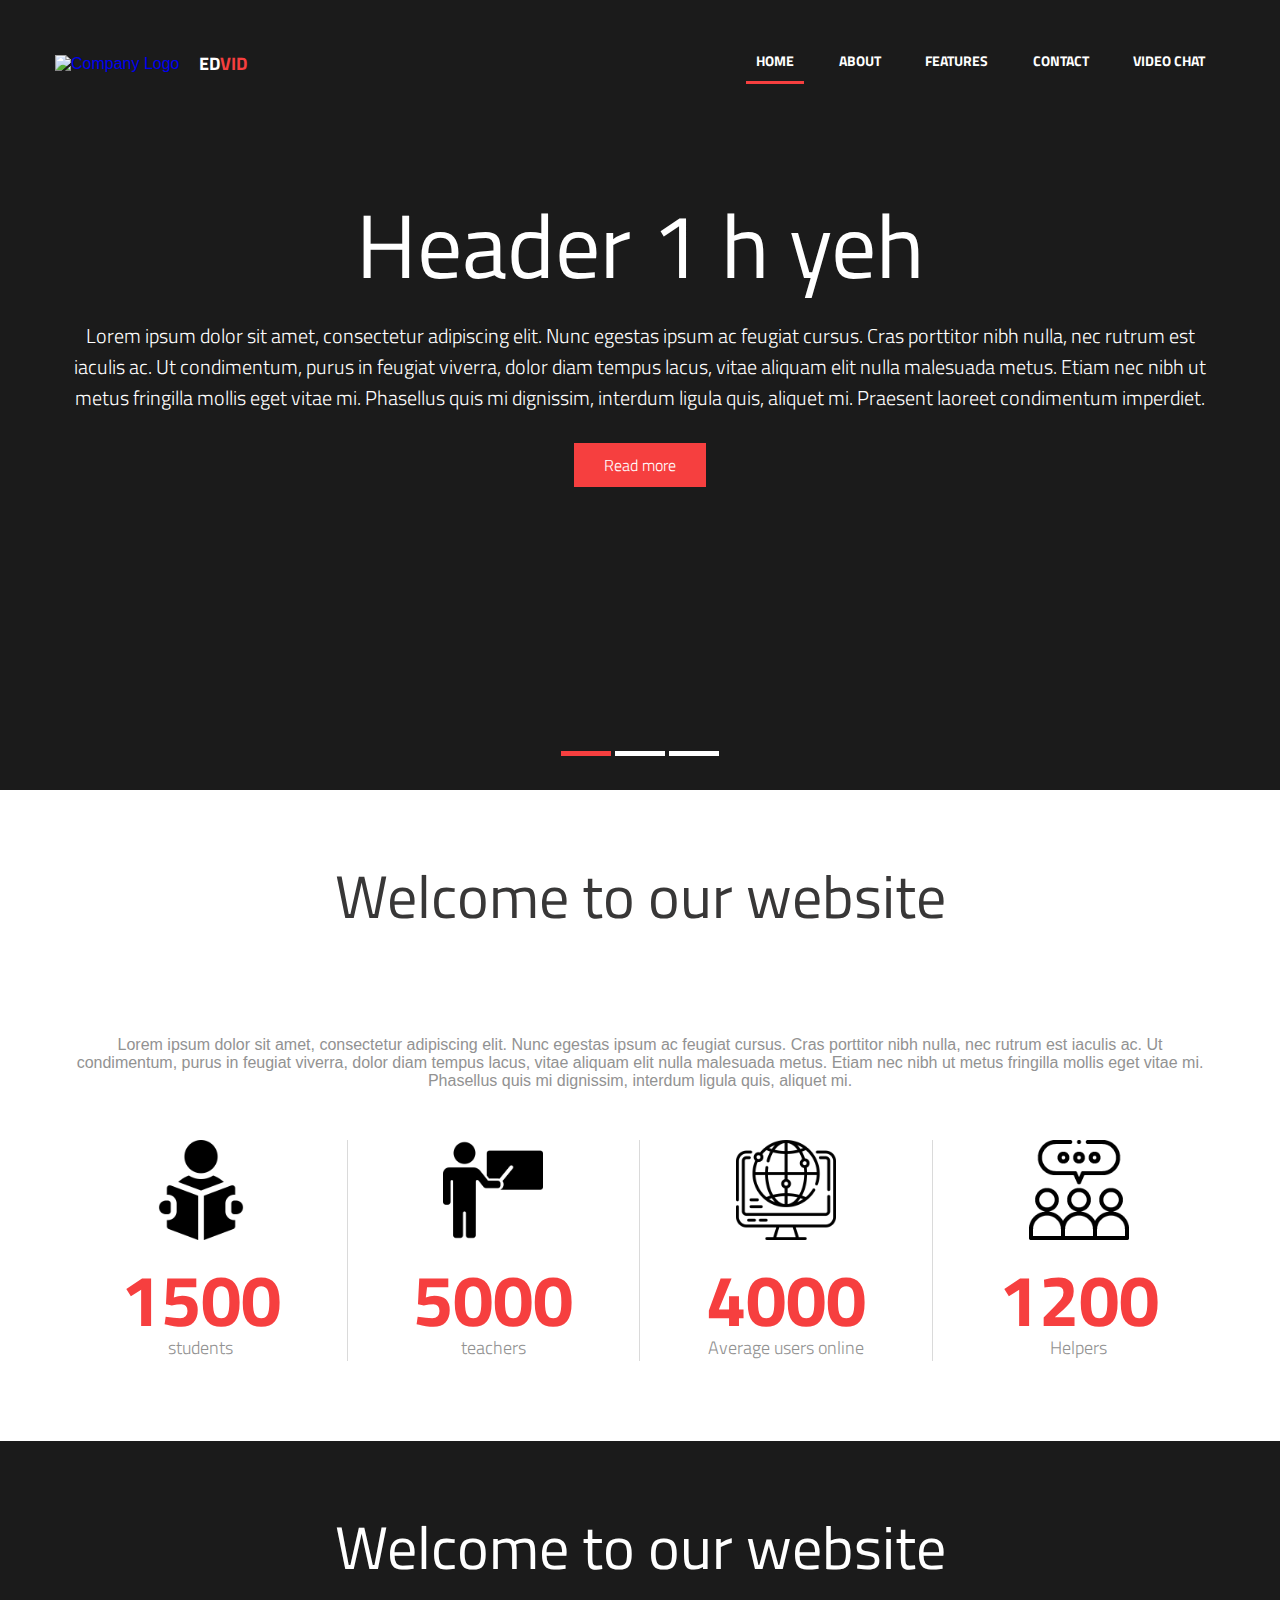
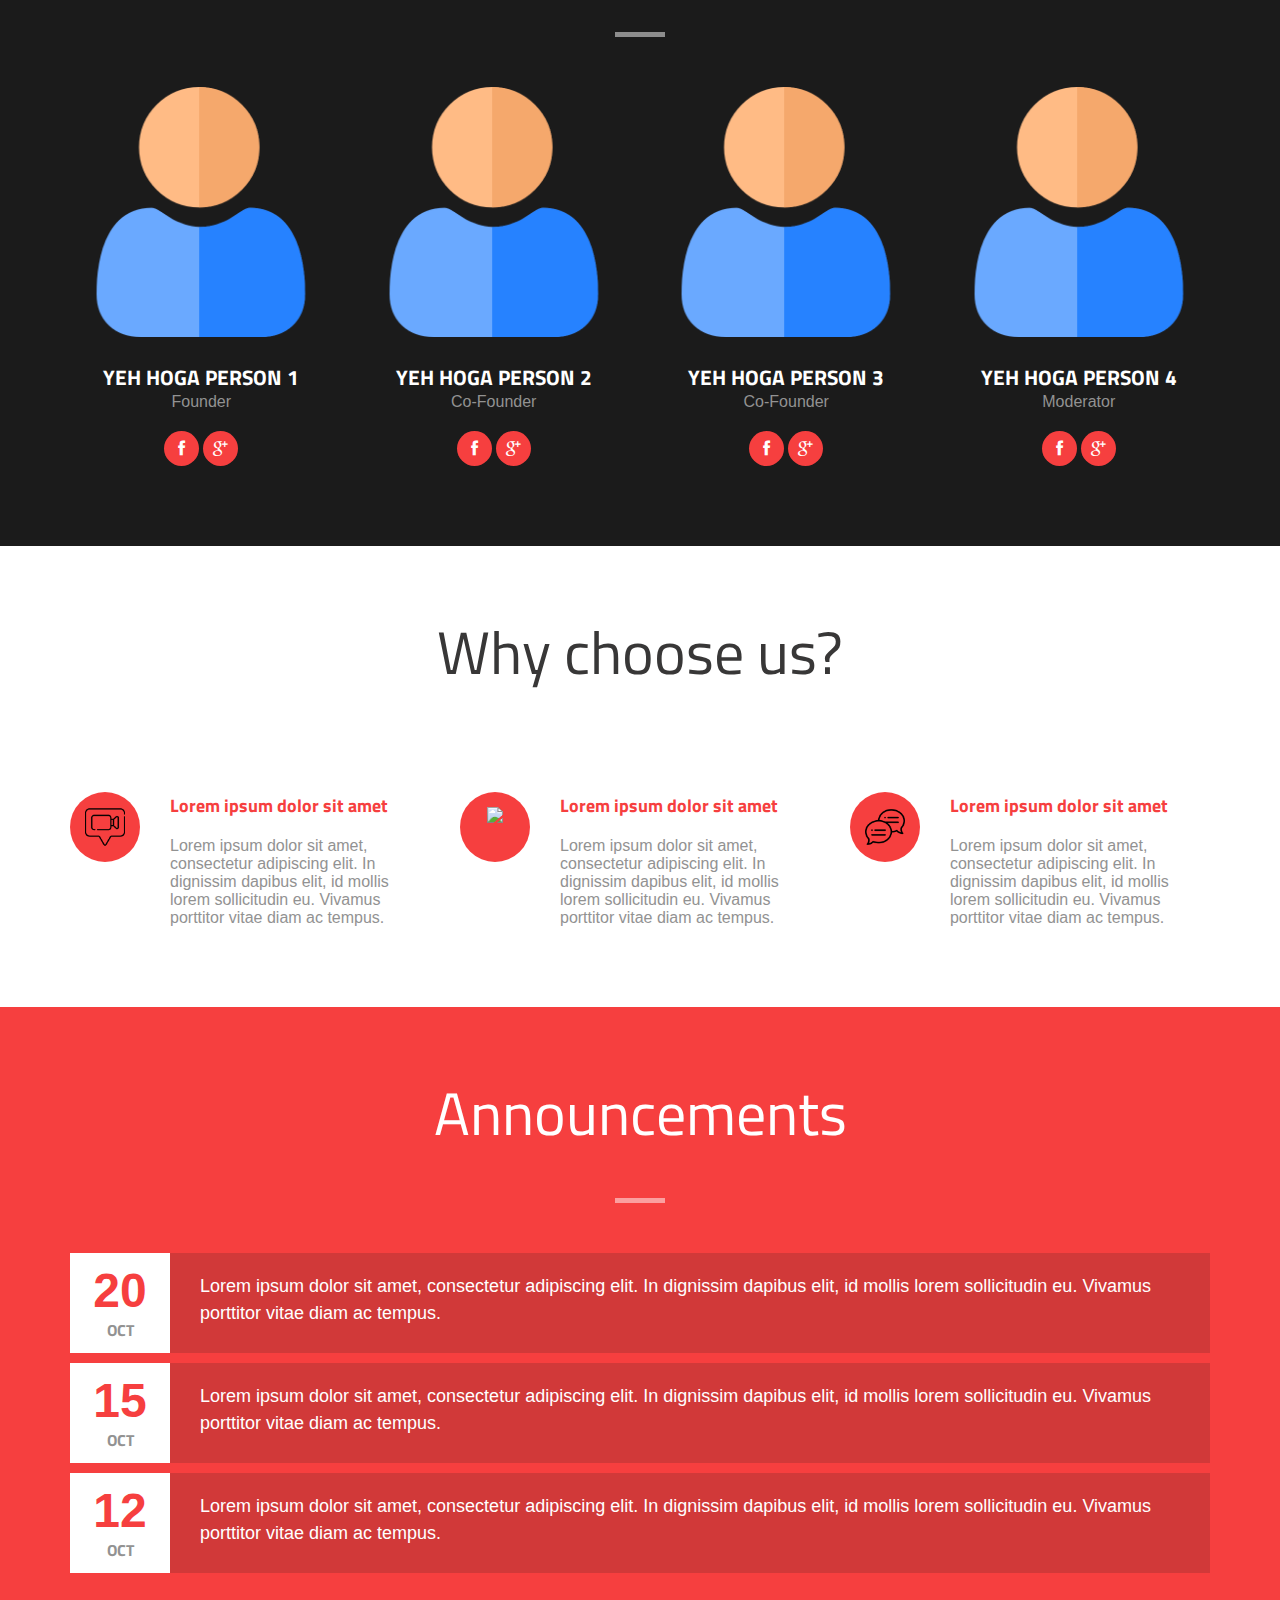
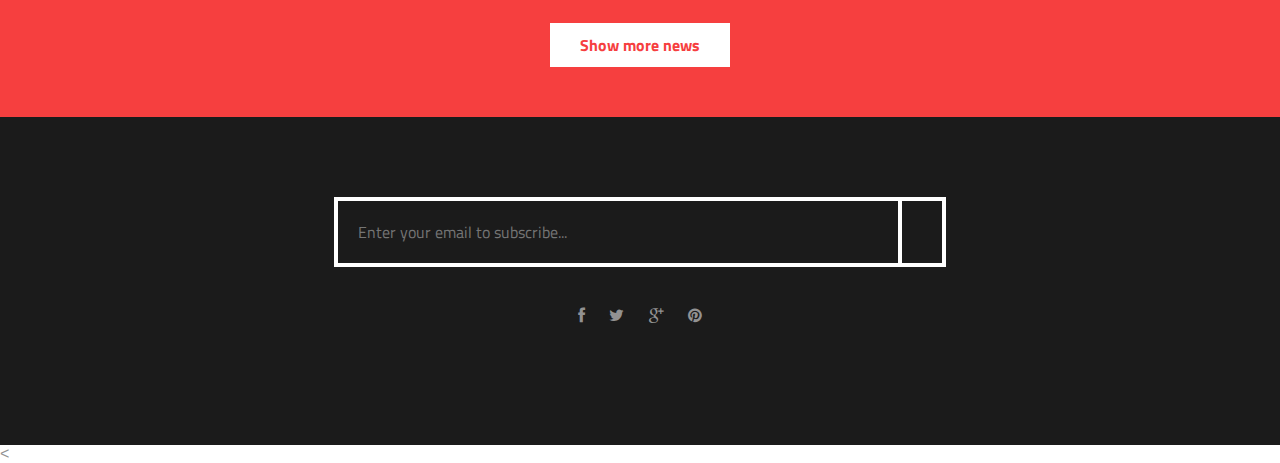
==== commit 3d9730fb: "blackboard" ====
--- a/index.html
+++ b/index.html
@@ -26,7 +26,7 @@
 				<div class="container">
 					<a id="branding" href="index.html">
 						<img src="images/logo.png" alt="Company Logo" class="logo">
-						<h1 class="site-title">E-LeArNiNg<span>h</span></h1>
+						<h1 class="site-title"><span>ED</span>VID</h1>
 					</a>
 
 					<nav class="main-navigation">
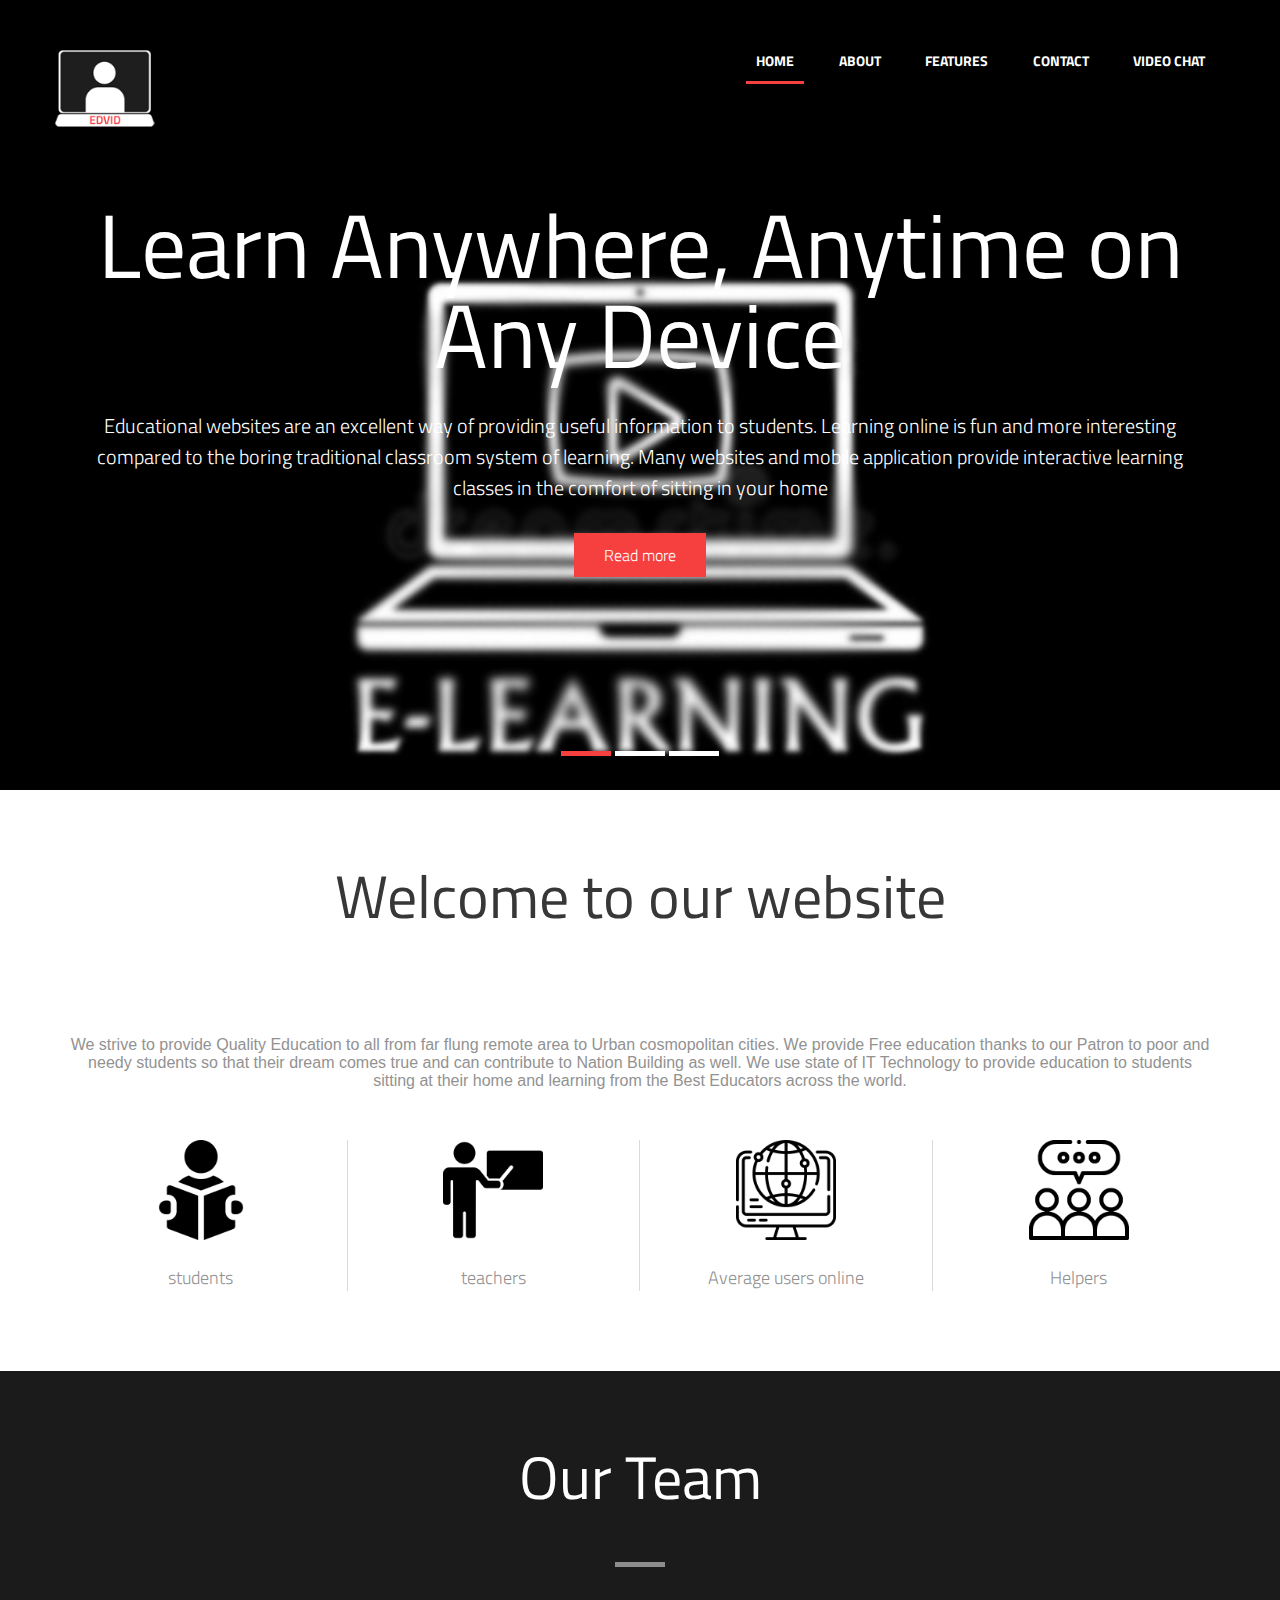
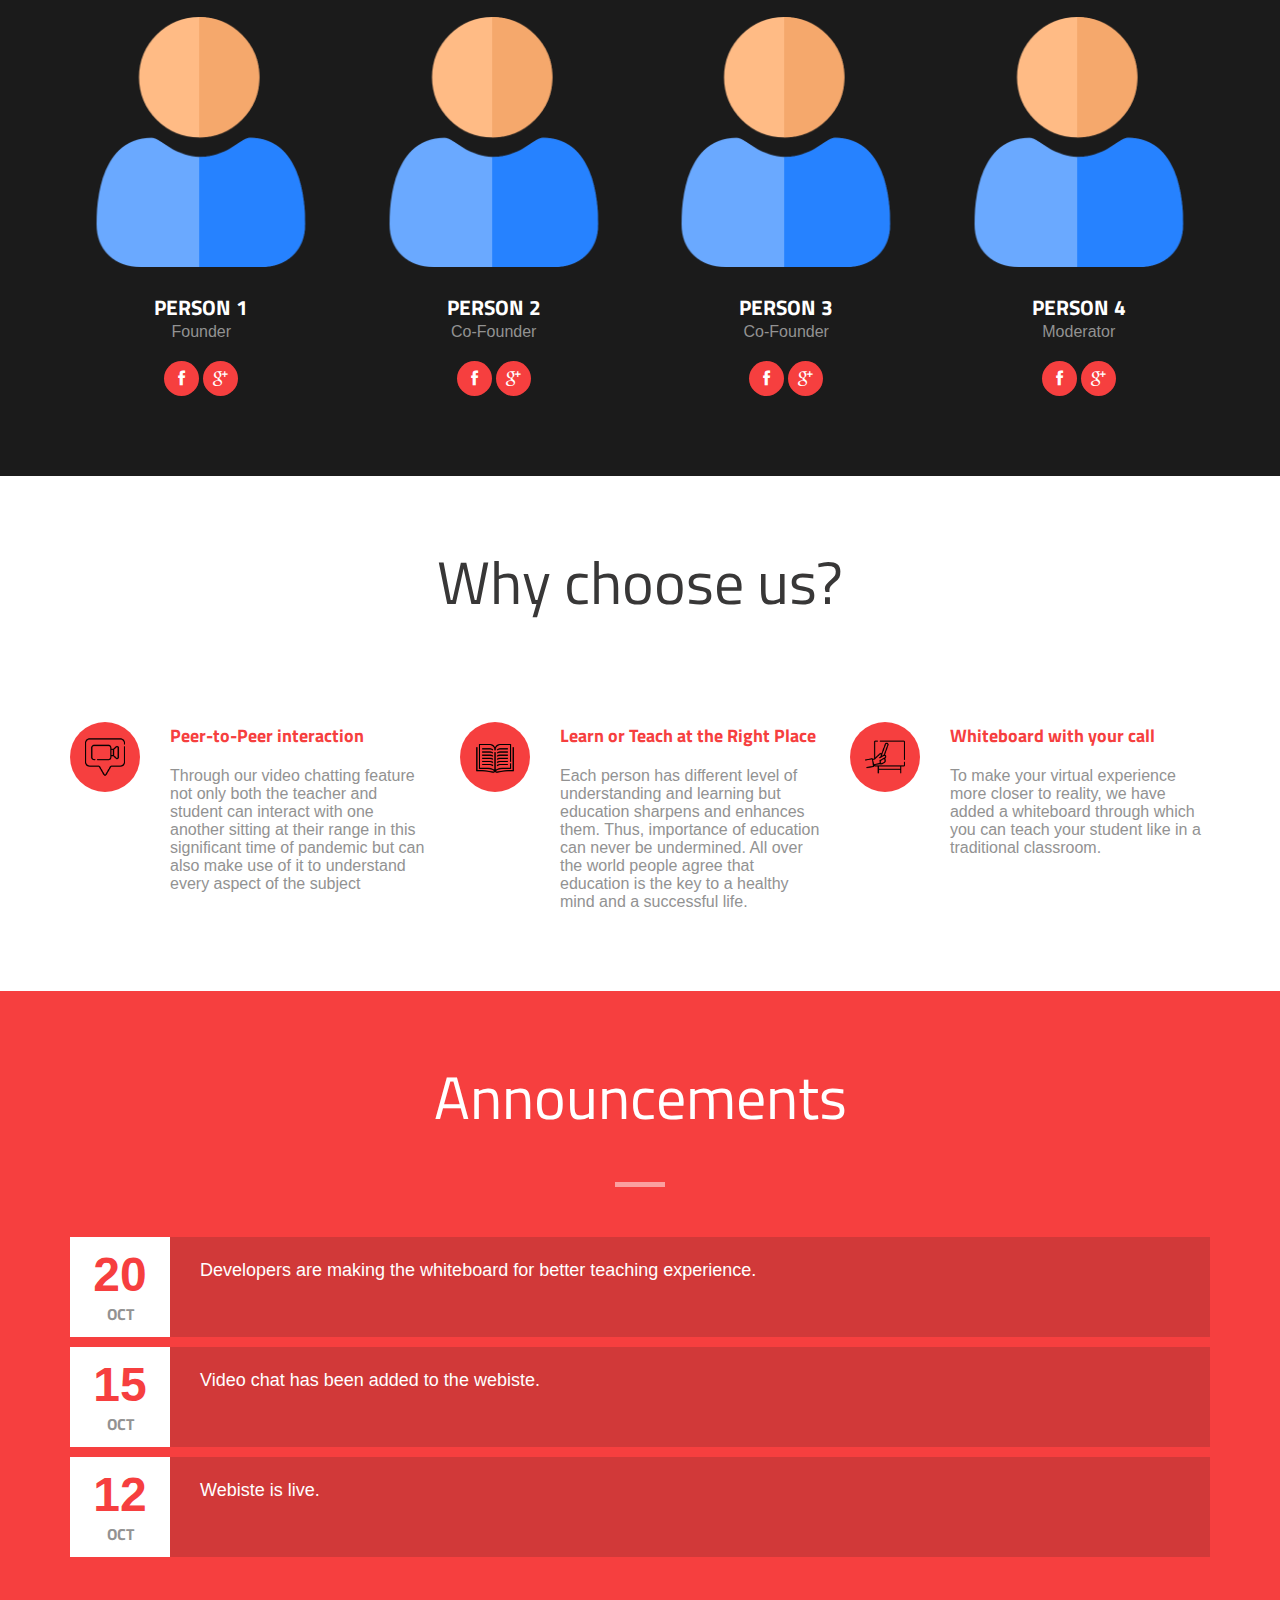
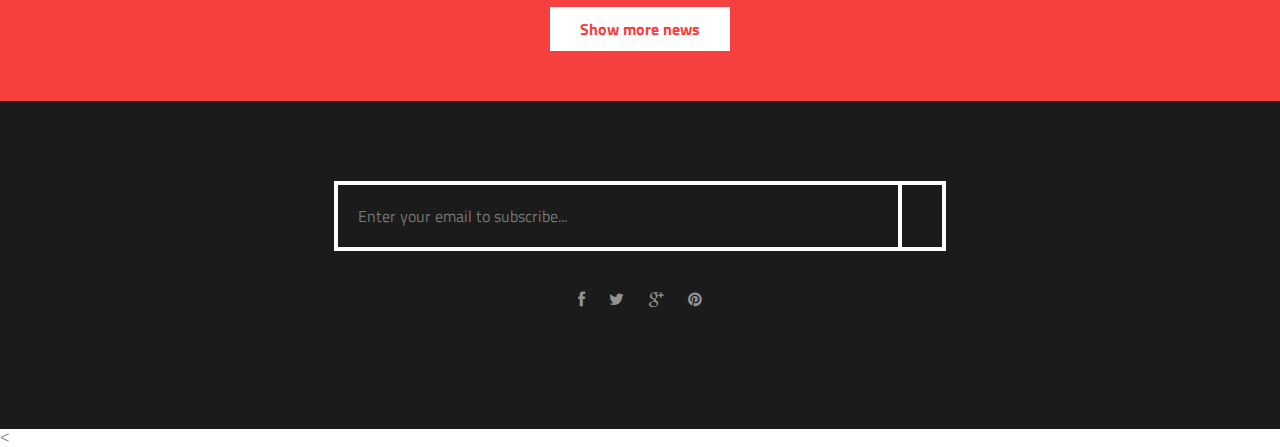
==== commit ca9b7787: "anim" ====
--- a/index.html
+++ b/index.html
@@ -5,7 +5,7 @@
 		<meta http-equiv="X-UA-Compatible" content="IE=edge">
 		<meta name="viewport" content="width=device-width, initial-scale=1.0,maximum-scale=1">
 
-		<title>E-LeArNiNg</title>
+		<title>EDVID</title>
 
 
 		<link href="http://fonts.googleapis.com/css?family=Titillium+Web:300,400,700|" rel="stylesheet" type="text/css">
@@ -26,7 +26,7 @@
 				<div class="container">
 					<a id="branding" href="index.html">
 						<img src="images/logo.png" alt="Company Logo" class="logo">
-						<h1 class="site-title"><span>ED</span>VID</h1>
+
 					</a>
 
 					<nav class="main-navigation">
@@ -46,61 +46,62 @@
 			<main class="main-content">
 				<div class="hero hero-slider">
 					<ul class="slides">
-						<li data-bg-image="dummy/slide-1.jpg">
+						<li style="   background-position: center; background-image: url(images/header2.jpg); background-size:cover; background-repeat: none;">
 							<div class="container">
-								<h2 class="slide-title">Header 1 h yeh</h2>
-								<p class="slide-desc">Lorem ipsum dolor sit amet, consectetur adipiscing elit. Nunc egestas ipsum ac feugiat cursus. Cras porttitor nibh nulla, nec rutrum est iaculis ac. Ut condimentum, purus in feugiat viverra, dolor diam tempus lacus, vitae aliquam elit nulla malesuada metus. Etiam nec nibh ut metus fringilla mollis eget vitae mi. Phasellus quis mi dignissim, interdum ligula quis, aliquet mi. Praesent laoreet condimentum imperdiet. </p>
+								<h2 class="slide-title">Learn Anywhere, Anytime on Any Device</h2>
+
+								<p class="slide-desc">Educational websites are an excellent way of providing useful information to students. Learning online is fun and more interesting compared to the boring traditional classroom system of learning. Many websites and mobile application provide interactive learning classes in the comfort of sitting in your home </p>
 								<a href="#" class="button">Read more</a>
 							</div>
 						</li>
-						<li data-bg-image="dummy/slide-2.jpg">
+						<li style="   background-position: center; background-image: url(images/header1.jpg); background-size:cover; background-repeat: none;">
 							<div class="container">
-								<h2 class="slide-title"> 2 header h</h2>
-								<p class="slide-desc">Lorem ipsum dolor sit amet, consectetur adipiscing elit. Nunc egestas ipsum ac feugiat cursus. Cras porttitor nibh nulla, nec rutrum est iaculis ac. Ut condimentum, purus in feugiat viverra, dolor diam tempus lacus, vitae aliquam elit nulla malesuada metus. Etiam nec nibh ut metus fringilla mollis eget vitae mi. Phasellus quis mi dignissim, interdum ligula quis, aliquet mi. Praesent laoreet condimentum imperdiet.</p>
+								<h2 class="slide-title">One to One Communication</h2>
+								<p class="slide-desc">Communication with each other has never been so easy. Here on edvid, you just need to send the link to your teacher or student to communicate with them through our website. There is also a whiteboard to make the teaching easier and entertaining.</p>
 								<a href="#" class="button">Read more</a>
 							</div>
 						</li>
-						<li data-bg-image="dummy/slide-3.jpg">
+						<li style="   background-position: center; background-image: url(images/header3.jpg); background-size:cover; background-repeat: none;">
 							<div class="container">
-								<h2 class="slide-title">3 header h</h2>
-								<p class="slide-desc">Lorem ipsum dolor sit amet, consectetur adipiscing elit. Nunc egestas ipsum ac feugiat cursus. Cras porttitor nibh nulla, nec rutrum est iaculis ac. Ut condimentum, purus in feugiat viverra, dolor diam tempus lacus, vitae aliquam elit nulla malesuada metus. Etiam nec nibh ut metus fringilla mollis eget vitae mi. Phasellus quis mi dignissim, interdum ligula quis, aliquet mi. Praesent laoreet condimentum imperdiet. </p>
+								<h2 class="slide-title">Expert Teachers</h2>
+								<p class="slide-desc">With EDVID, teachers can identify gaps in their students’ understanding and meet the needs of every student. </p>
 								<a href="#" class="button">Read more</a>
 							</div>
 						</li>
 					</ul>
 				</div>
 
-				<div class="fullwidth-block">
+				<div class="fullwidth-block slide">
 					<div class="container">
 						<h2 class="section-title">Welcome to our website</h2>
-						<p class="section-desc">Lorem ipsum dolor sit amet, consectetur adipiscing elit. Nunc egestas ipsum ac feugiat cursus. Cras porttitor nibh nulla, nec rutrum est iaculis ac. Ut condimentum, purus in feugiat viverra, dolor diam tempus lacus, vitae aliquam elit nulla malesuada metus. Etiam nec nibh ut metus fringilla mollis eget vitae mi. Phasellus quis mi dignissim, interdum ligula quis, aliquet mi. </p>
+						<p class="section-desc">We strive to provide Quality Education to all from far flung remote area to Urban cosmopolitan cities. We provide Free education thanks to our Patron to poor and needy students so that their dream comes true and can contribute to Nation Building as well. We use state of IT Technology to provide education to students sitting at their home and learning from the Best Educators across the world. </p>
 
 						<div class="row">
 
 							<div class="counter">
 								<img src="images/student.png" class="counter-icon">
-								<h3 class="counter-num">1500</h3>
+								<h3 class="timer count-title count-number counter-num" data-to="1500" data-speed="750"></h3>
 								<small class="counter-label">students</small>
 							</div>
 
 
 							<div class="counter">
 								<img src="images/teacher.png" class="counter-icon">
-								<h3 class="counter-num">5000</h3>
+								<h3 class="timer count-title count-number counter-num" data-to="5000" data-speed="750"></h3>
 								<small class="counter-label">teachers</small>
 							</div>
 
 
 							<div class="counter">
 								<img src="images/online.png" class="counter-icon">
-								<h3 class="counter-num">4000</h3>
+								<h3 class="timer count-title count-number counter-num" data-to="4000" data-speed="750"></h3>
 								<small class="counter-label">Average users online</small>
 							</div>
 
 
 							<div class="counter last">
 								<img src="images/helper.png" class="counter-icon">
-								<h3 class="counter-num">1200</h3>
+								<h3 class="timer count-title count-number counter-num" data-to="1200" data-speed="750"></h3>
 								<small class="counter-label">Helpers</small>
 							</div>
 
@@ -110,12 +111,12 @@
 
 				<div class="fullwidth-block dark-bg" data-bg-color="#1b1b1b">
 					<div class="container">
-						<h2 class="section-title">Welcome to our website</h2>
+						<h2 class="section-title">Our Team</h2>
 						<div class="row">
 							<div class="col-md-3 col-sm-6">
 								<div class="team">
 									<figure class="team-image"><img src="images/user.png" alt="person-1"></figure>
-									<h3 class="team-name">yeh hoga Person 1</h3>
+									<h3 class="team-name"> Person 1</h3>
 									<small class="team-desc">Founder</small>
 									<div class="team-social">
 										<a href=""><i class="fa fa-facebook"></i></a>
@@ -126,7 +127,7 @@
 							<div class="col-md-3 col-sm-6">
 								<div class="team">
 									<figure class="team-image"><img src="images/user.png" alt="person-2"></figure>
-									<h3 class="team-name">yeh hoga Person 2</h3>
+									<h3 class="team-name"> Person 2</h3>
 									<small class="team-desc">Co-Founder</small>
 									<div class="team-social">
 										<a href=""><i class="fa fa-facebook"></i></a>
@@ -137,7 +138,7 @@
 							<div class="col-md-3 col-sm-6">
 								<div class="team">
 									<figure class="team-image"><img src="images/user.png" alt="person-3"></figure>
-									<h3 class="team-name">yeh hoga Person 3</h3>
+									<h3 class="team-name">Person 3</h3>
 									<small class="team-desc">Co-Founder</small>
 									<div class="team-social">
 										<a href=""><i class="fa fa-facebook"></i></a>
@@ -148,7 +149,7 @@
 							<div class="col-md-3 col-sm-6">
 								<div class="team">
 									<figure class="team-image"><img src="images/user.png" alt="person-4"></figure>
-									<h3 class="team-name">yeh hoga Person 4</h3>
+									<h3 class="team-name">Person 4</h3>
 									<small class="team-desc">Moderator</small>
 									<div class="team-social">
 										<a href=""><i class="fa fa-facebook"></i></a>
@@ -170,8 +171,8 @@
 									<div class="feature-icon">
 										<img src="images/chat.png" >
 									</div>
-									<h3 class="feature-title">Lorem ipsum dolor sit amet </h3>
-									<p>Lorem ipsum dolor sit amet, consectetur adipiscing elit. In dignissim dapibus elit, id mollis lorem sollicitudin eu. Vivamus porttitor vitae diam ac tempus.</p>
+									<h3 class="feature-title">Peer-to-Peer interaction </h3>
+									<p>Through our video chatting feature not only both the teacher and student can interact with one another sitting at their range in this significant time of pandemic but can also make use of it to understand every aspect of the subject</p>
 								</div>
 							</div>
 							<div class="col-md-4">
@@ -179,17 +180,17 @@
 									<div class="feature-icon">
 										<img src="images/book.png">
 									</div>
-									<h3 class="feature-title">Lorem ipsum dolor sit amet</h3>
-									<p>Lorem ipsum dolor sit amet, consectetur adipiscing elit. In dignissim dapibus elit, id mollis lorem sollicitudin eu. Vivamus porttitor vitae diam ac tempus.</p>
+									<h3 class="feature-title">Learn or Teach at the Right Place</h3>
+									<p>Each person has different level of understanding and learning but education sharpens and enhances them. Thus, importance of education can never be undermined. All over the world people agree that education is the key to a healthy mind and a successful life.</p>
 								</div>
 							</div>
 							<div class="col-md-4">
 								<div class="feature">
 									<div class="feature-icon">
-										<img src="images/speech.png">
-									</div>
-									<h3 class="feature-title">Lorem ipsum dolor sit amet</h3>
-									<p>Lorem ipsum dolor sit amet, consectetur adipiscing elit. In dignissim dapibus elit, id mollis lorem sollicitudin eu. Vivamus porttitor vitae diam ac tempus.</p>
+										<img src="images/whiteboard.png">
+									</div>
+									<h3 class="feature-title">Whiteboard with your call</h3>
+									<p>To make your virtual experience more closer to reality, we have added a whiteboard through which you can teach your student like in a traditional classroom. </p>
 								</div>
 							</div>
 						</div>
@@ -199,18 +200,18 @@
 				<div class="fullwidth-block dark-bg" data-bg-color="#f63f3f">
 					<div class="container">
 						<h2 class="section-title">Announcements</h2>
-						<ul class="news">
+						<ul class="news" id="Announcements">
 							<li>
 								<div class="entry-date"><span class="date">20</span><span class="month">Oct</span></div>
-								<div class="entry-summary">Lorem ipsum dolor sit amet, consectetur adipiscing elit. In dignissim dapibus elit, id mollis lorem sollicitudin eu. Vivamus porttitor vitae diam ac tempus.</div>
+								<div class="entry-summary">Developers are making the whiteboard for better teaching experience.</div>
 							</li>
 							<li>
 								<div class="entry-date"><span class="date">15</span><span class="month">Oct</span></div>
-								<div class="entry-summary">Lorem ipsum dolor sit amet, consectetur adipiscing elit. In dignissim dapibus elit, id mollis lorem sollicitudin eu. Vivamus porttitor vitae diam ac tempus.</div>
+								<div class="entry-summary">Video chat has been added to the webiste.</div>
 							</li>
 							<li>
 								<div class="entry-date"><span class="date">12</span><span class="month">Oct</span></div>
-								<div class="entry-summary">Lorem ipsum dolor sit amet, consectetur adipiscing elit. In dignissim dapibus elit, id mollis lorem sollicitudin eu. Vivamus porttitor vitae diam ac tempus.</div>
+								<div class="entry-summary">Webiste is live.</div>
 							</li>
 						</ul>
 						<div class="text-center">
--- a/style.css
+++ b/style.css
@@ -1778,6 +1778,10 @@
 
 #branding {
   float: left; }
+  .logo{
+    padding: 0;
+    width: 100px;
+  }
   #branding .logo, #branding .site-title {
     display: inline-block;
     vertical-align: middle; }
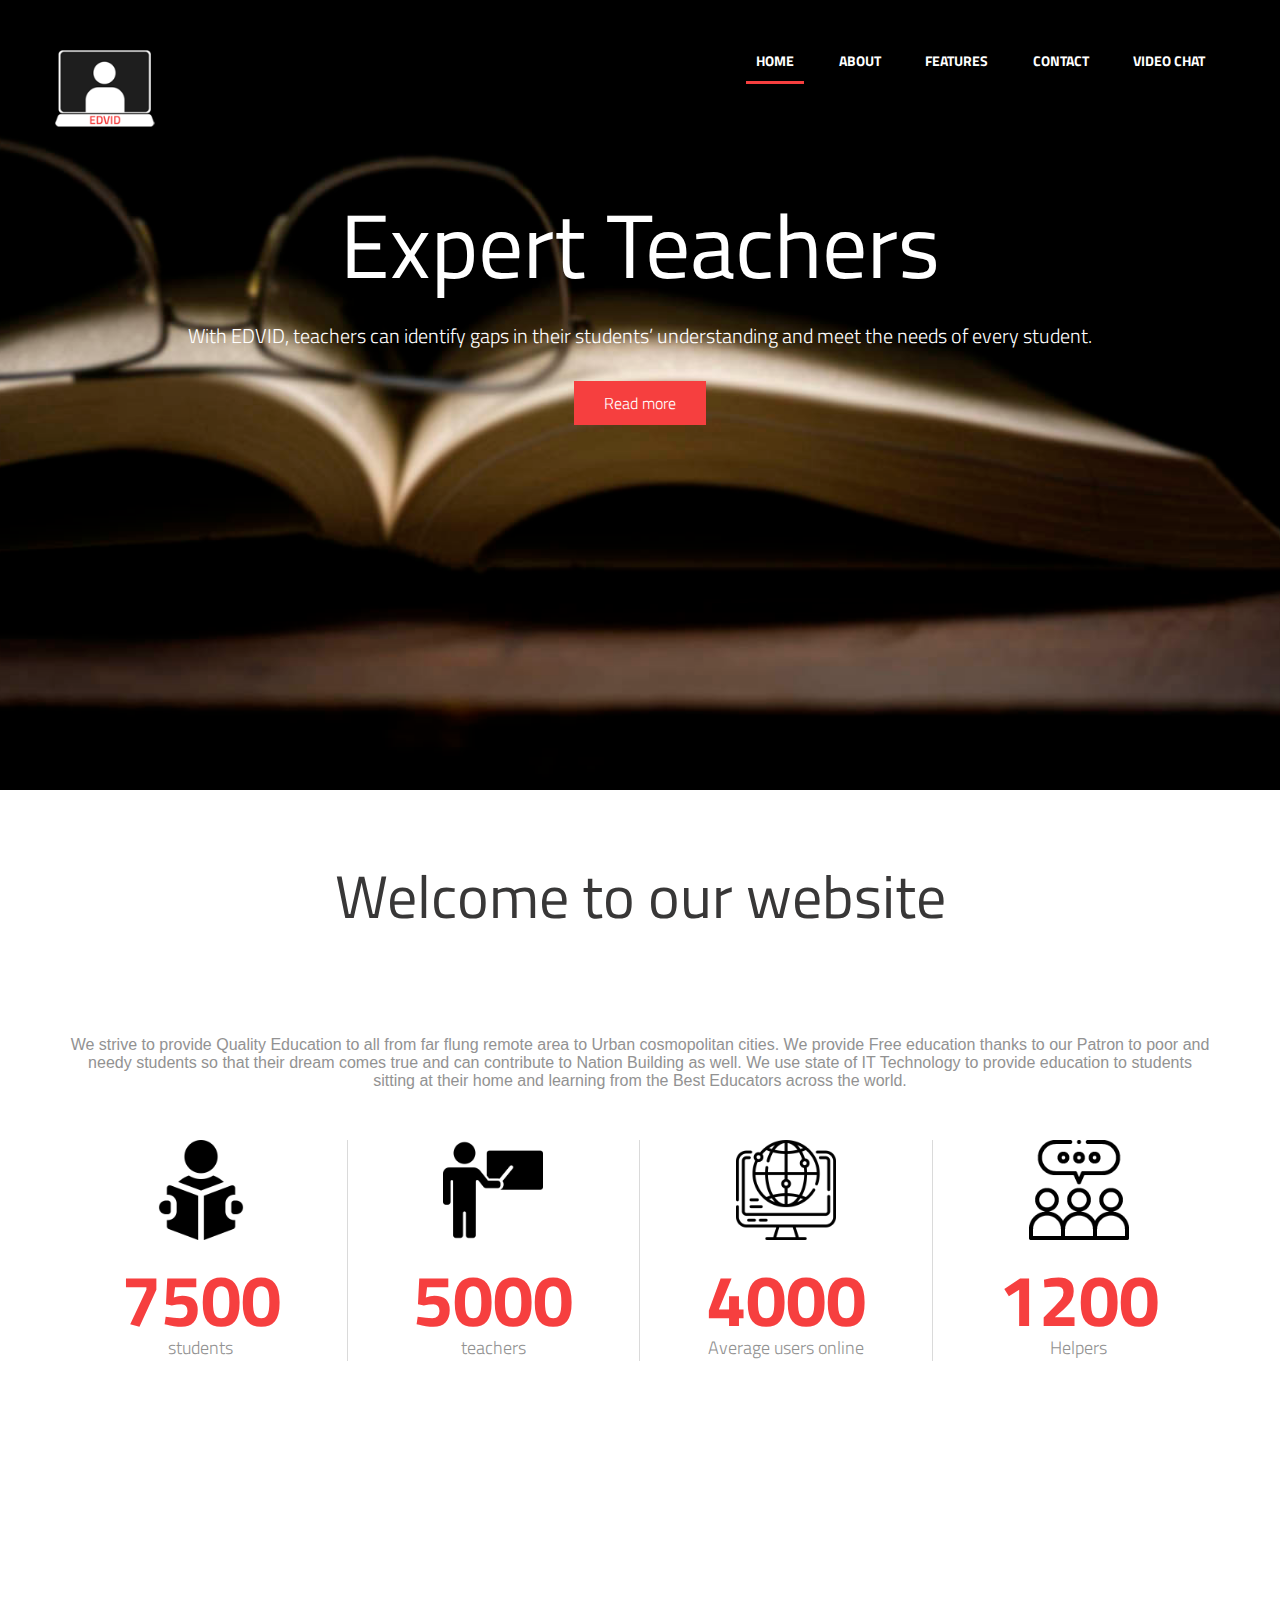
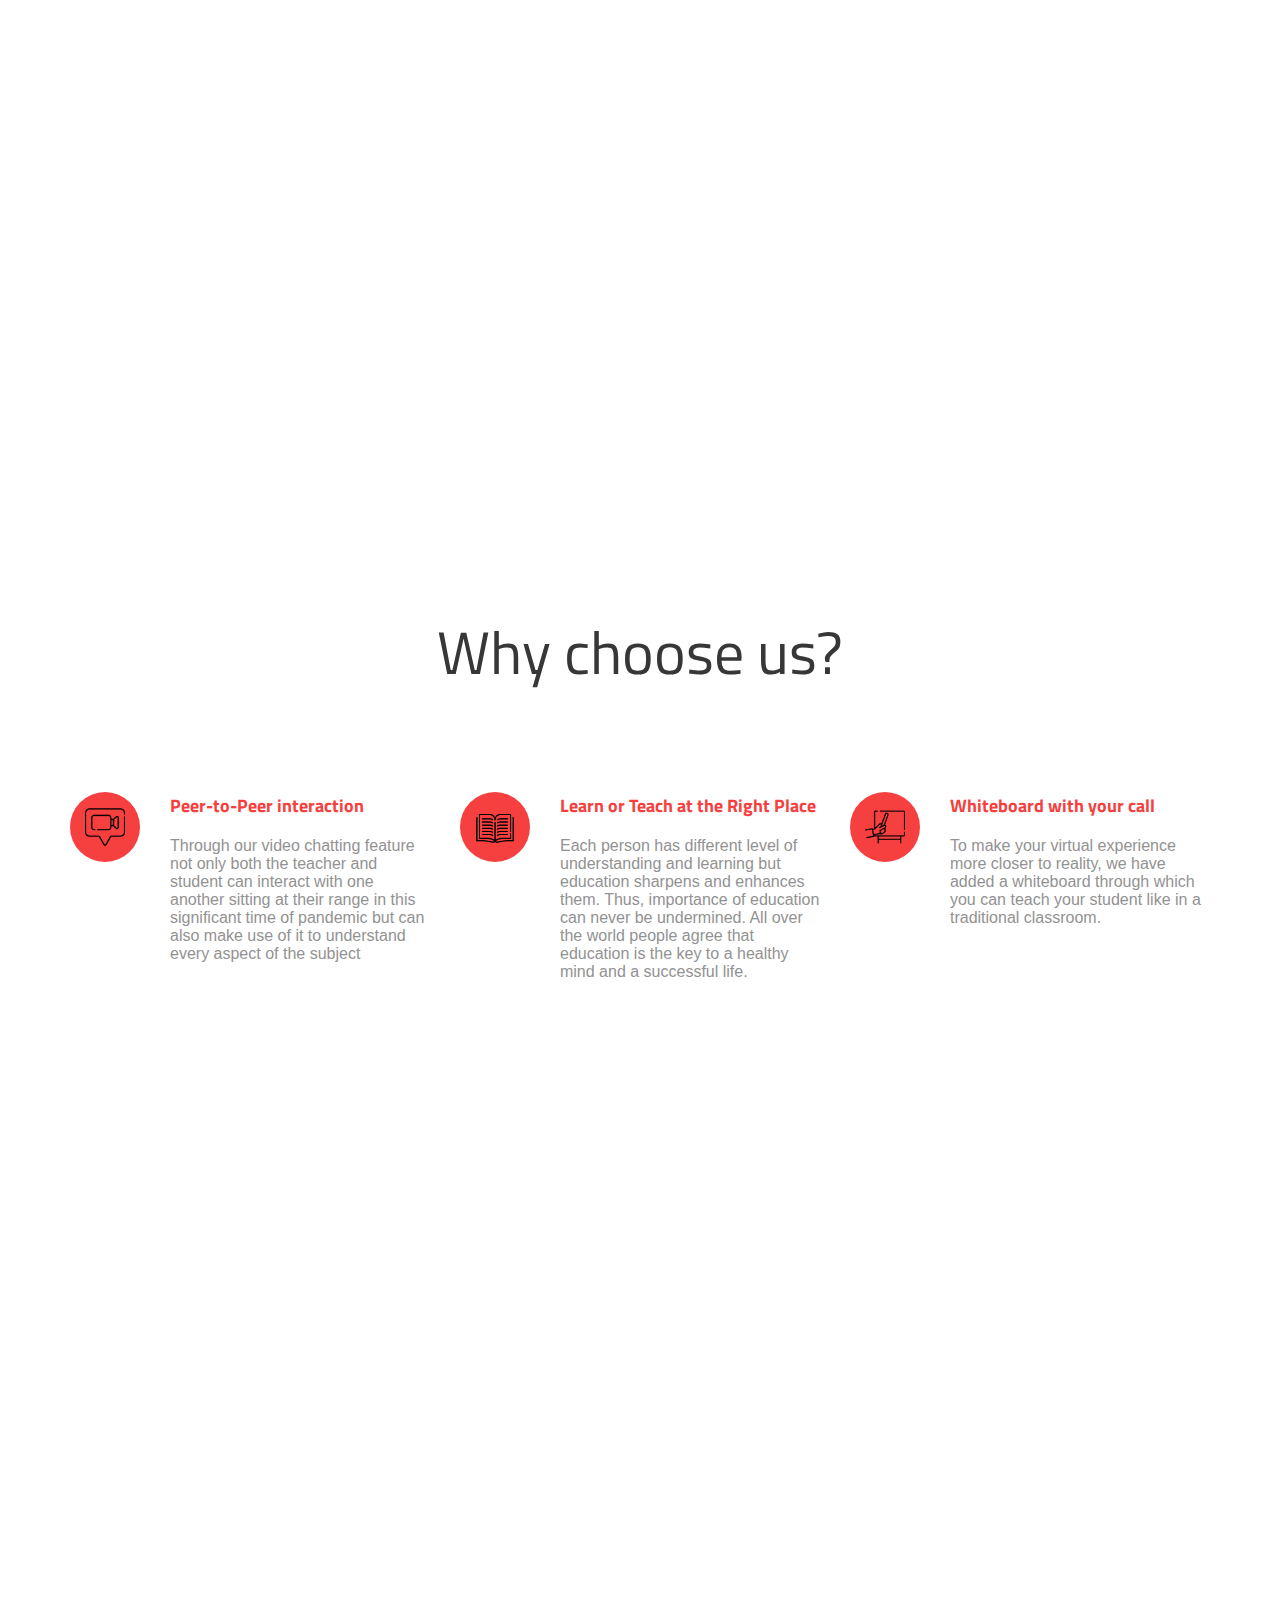
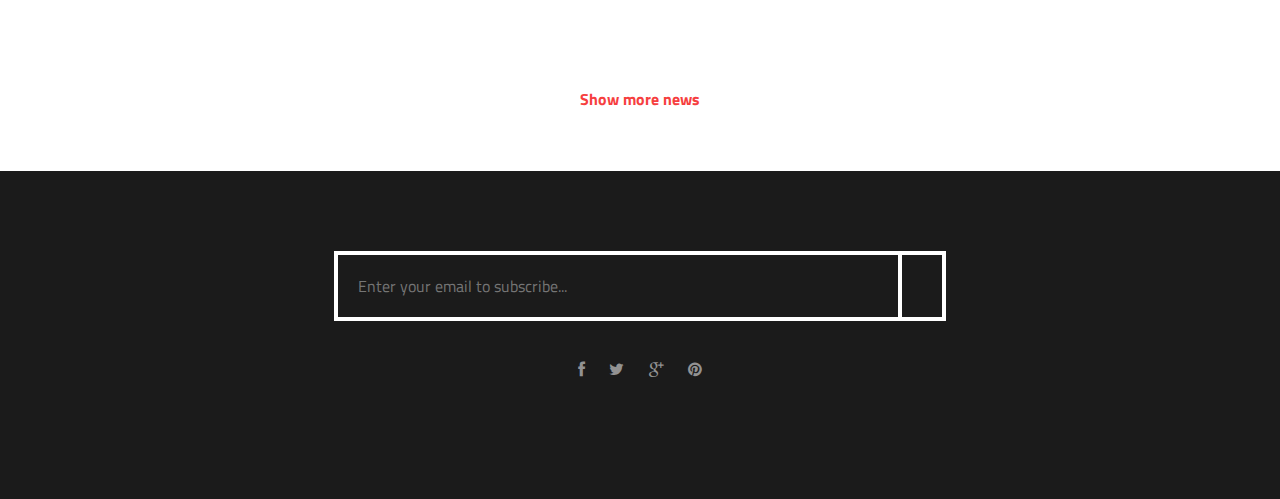
==== commit 0a76a065: "last commit ig" ====
--- a/index.html
+++ b/index.html
@@ -13,9 +13,8 @@
 
 
 		<link rel="stylesheet" href="style.css">
-
-
-
+		<script src="js/jquery-1.11.1.min.js"></script>
+		<script src="js/jquery.fadethis.min.js"></script>
 	</head>
 
 
@@ -80,28 +79,28 @@
 
 							<div class="counter">
 								<img src="images/student.png" class="counter-icon">
-								<h3 class="timer count-title count-number counter-num" data-to="1500" data-speed="750"></h3>
+								<h3 class="timer count-title count-number counter-num" ><span class="counter1">7500</span></h3>
 								<small class="counter-label">students</small>
 							</div>
 
 
 							<div class="counter">
 								<img src="images/teacher.png" class="counter-icon">
-								<h3 class="timer count-title count-number counter-num" data-to="5000" data-speed="750"></h3>
+								<h3 class="timer count-title count-number counter-num" ><span class="counter1">5000</span></h3>
 								<small class="counter-label">teachers</small>
 							</div>
 
 
 							<div class="counter">
 								<img src="images/online.png" class="counter-icon">
-								<h3 class="timer count-title count-number counter-num" data-to="4000" data-speed="750"></h3>
+								<h3 class="timer count-title count-number counter-num" ><span class="counter1">4000</span></h3>
 								<small class="counter-label">Average users online</small>
 							</div>
 
 
 							<div class="counter last">
 								<img src="images/helper.png" class="counter-icon">
-								<h3 class="timer count-title count-number counter-num" data-to="1200" data-speed="750"></h3>
+								<h3 class="timer count-title count-number counter-num" ><span class="counter1">1200</span></h3>
 								<small class="counter-label">Helpers</small>
 							</div>
 
@@ -114,7 +113,7 @@
 						<h2 class="section-title">Our Team</h2>
 						<div class="row">
 							<div class="col-md-3 col-sm-6">
-								<div class="team">
+								<div class="team slide-top">
 									<figure class="team-image"><img src="images/user.png" alt="person-1"></figure>
 									<h3 class="team-name"> Person 1</h3>
 									<small class="team-desc">Founder</small>
@@ -125,7 +124,7 @@
 								</div>
 							</div>
 							<div class="col-md-3 col-sm-6">
-								<div class="team">
+								<div class="team slide-top">
 									<figure class="team-image"><img src="images/user.png" alt="person-2"></figure>
 									<h3 class="team-name"> Person 2</h3>
 									<small class="team-desc">Co-Founder</small>
@@ -136,7 +135,7 @@
 								</div>
 							</div>
 							<div class="col-md-3 col-sm-6">
-								<div class="team">
+								<div class="team slide-top">
 									<figure class="team-image"><img src="images/user.png" alt="person-3"></figure>
 									<h3 class="team-name">Person 3</h3>
 									<small class="team-desc">Co-Founder</small>
@@ -147,7 +146,7 @@
 								</div>
 							</div>
 							<div class="col-md-3 col-sm-6">
-								<div class="team">
+								<div class="team slide-top">
 									<figure class="team-image"><img src="images/user.png" alt="person-4"></figure>
 									<h3 class="team-name">Person 4</h3>
 									<small class="team-desc">Moderator</small>
@@ -197,19 +196,19 @@
 					</div>
 				</div>
 
-				<div class="fullwidth-block dark-bg" data-bg-color="#f63f3f">
+				<div class="fullwidth-block dark-bg " data-bg-color="#f63f3f">
 					<div class="container">
 						<h2 class="section-title">Announcements</h2>
 						<ul class="news" id="Announcements">
-							<li>
+							<li class="slide-left">
 								<div class="entry-date"><span class="date">20</span><span class="month">Oct</span></div>
 								<div class="entry-summary">Developers are making the whiteboard for better teaching experience.</div>
 							</li>
-							<li>
+							<li class="slide-right">
 								<div class="entry-date"><span class="date">15</span><span class="month">Oct</span></div>
 								<div class="entry-summary">Video chat has been added to the webiste.</div>
 							</li>
-							<li>
+							<li class="slide-bottom">
 								<div class="entry-date"><span class="date">12</span><span class="month">Oct</span></div>
 								<div class="entry-summary">Webiste is live.</div>
 							</li>
@@ -236,19 +235,21 @@
 						<a href="#"><i class="fa fa-google-plus"></i></a>
 						<a href="#"><i class="fa fa-pinterest"></i></a>
 					</div>
-
-
 				</div>
 			</footer>
 
-		</div> <
-
-
-
-		<script src="js/jquery-1.11.1.min.js"></script>
+
+	    <script src="https://cdnjs.cloudflare.com/ajax/libs/waypoints/2.0.3/waypoints.min.js" charset="utf-8"></script>
+	<script src="https://cdnjs.cloudflare.com/ajax/libs/Counter-Up/1.0.0/jquery.counterup.min.js"></script>
+
+		</div>
+
+
+
+
 		<script src="js/plugins.js"></script>
 		<script src="js/app.js"></script>
-
+<script>$(window).fadeThis();</script>
 	</body>
 
 </html>
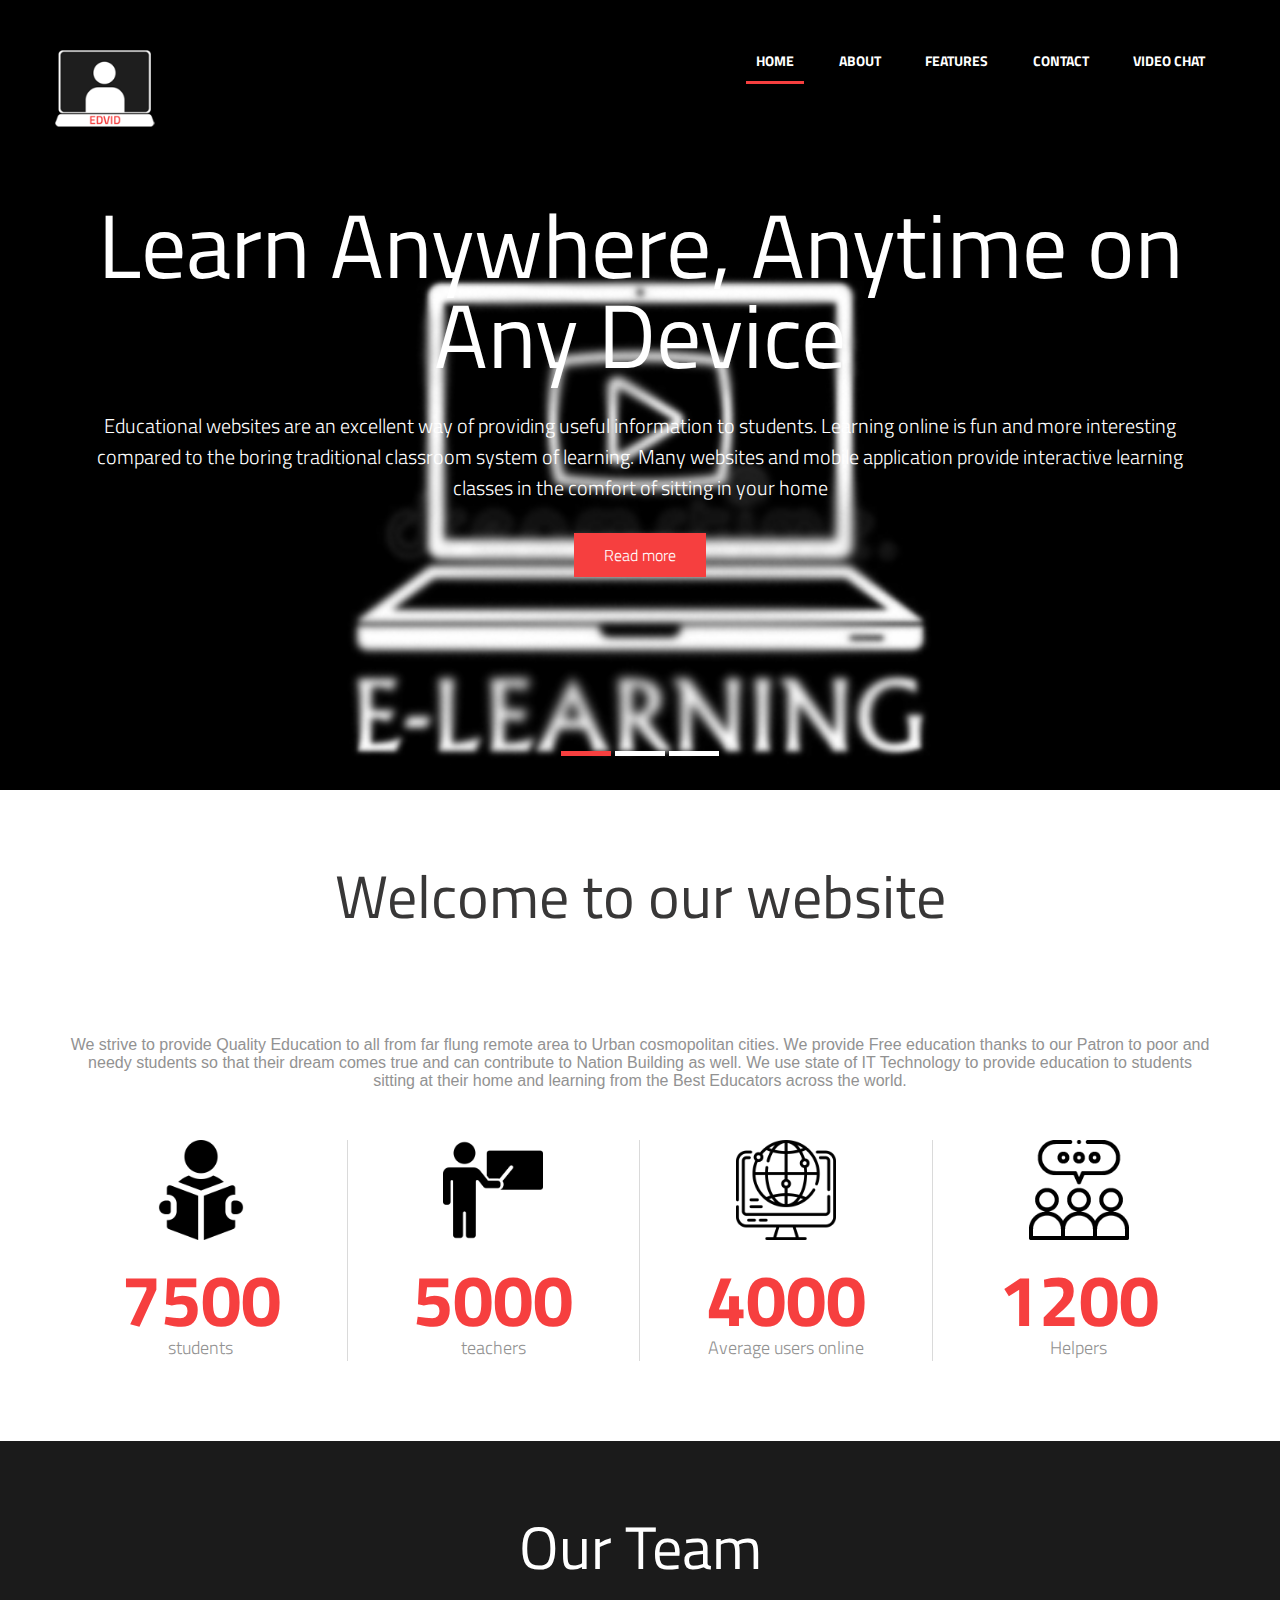
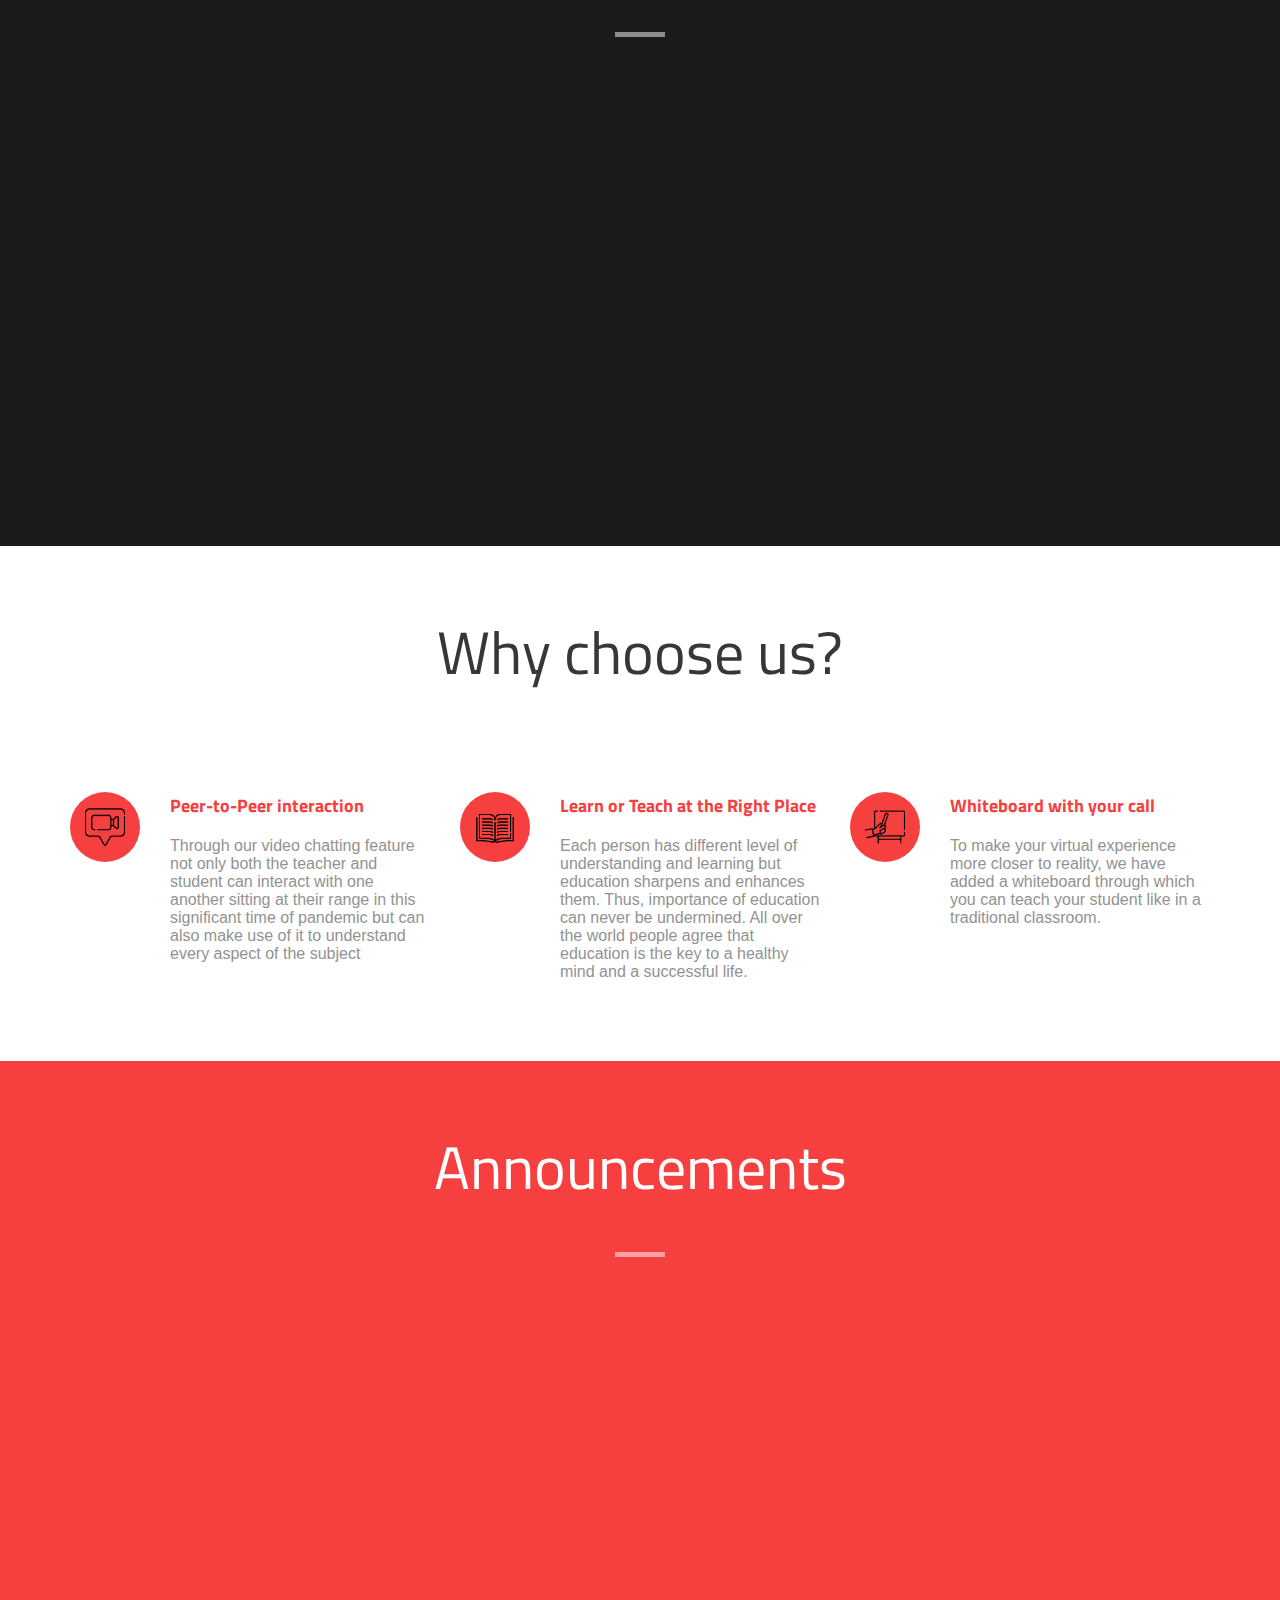
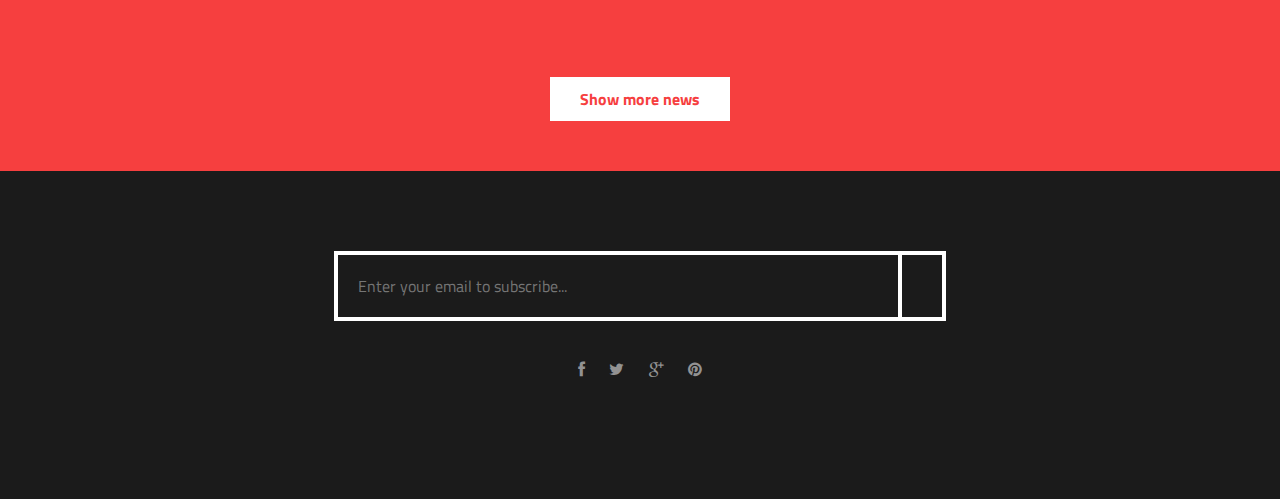
==== commit af579d12: "last commit ig" ====
--- a/index.html
+++ b/index.html
@@ -250,6 +250,16 @@
 		<script src="js/plugins.js"></script>
 		<script src="js/app.js"></script>
 <script>$(window).fadeThis();</script>
+<script>
+jQuery(document).ready(function($) {
+            $('.counter1').counterUp({
+                delay: 10,
+                time: 1000
+            });
+
+        });
+
+</script>
 	</body>
 
 </html>
